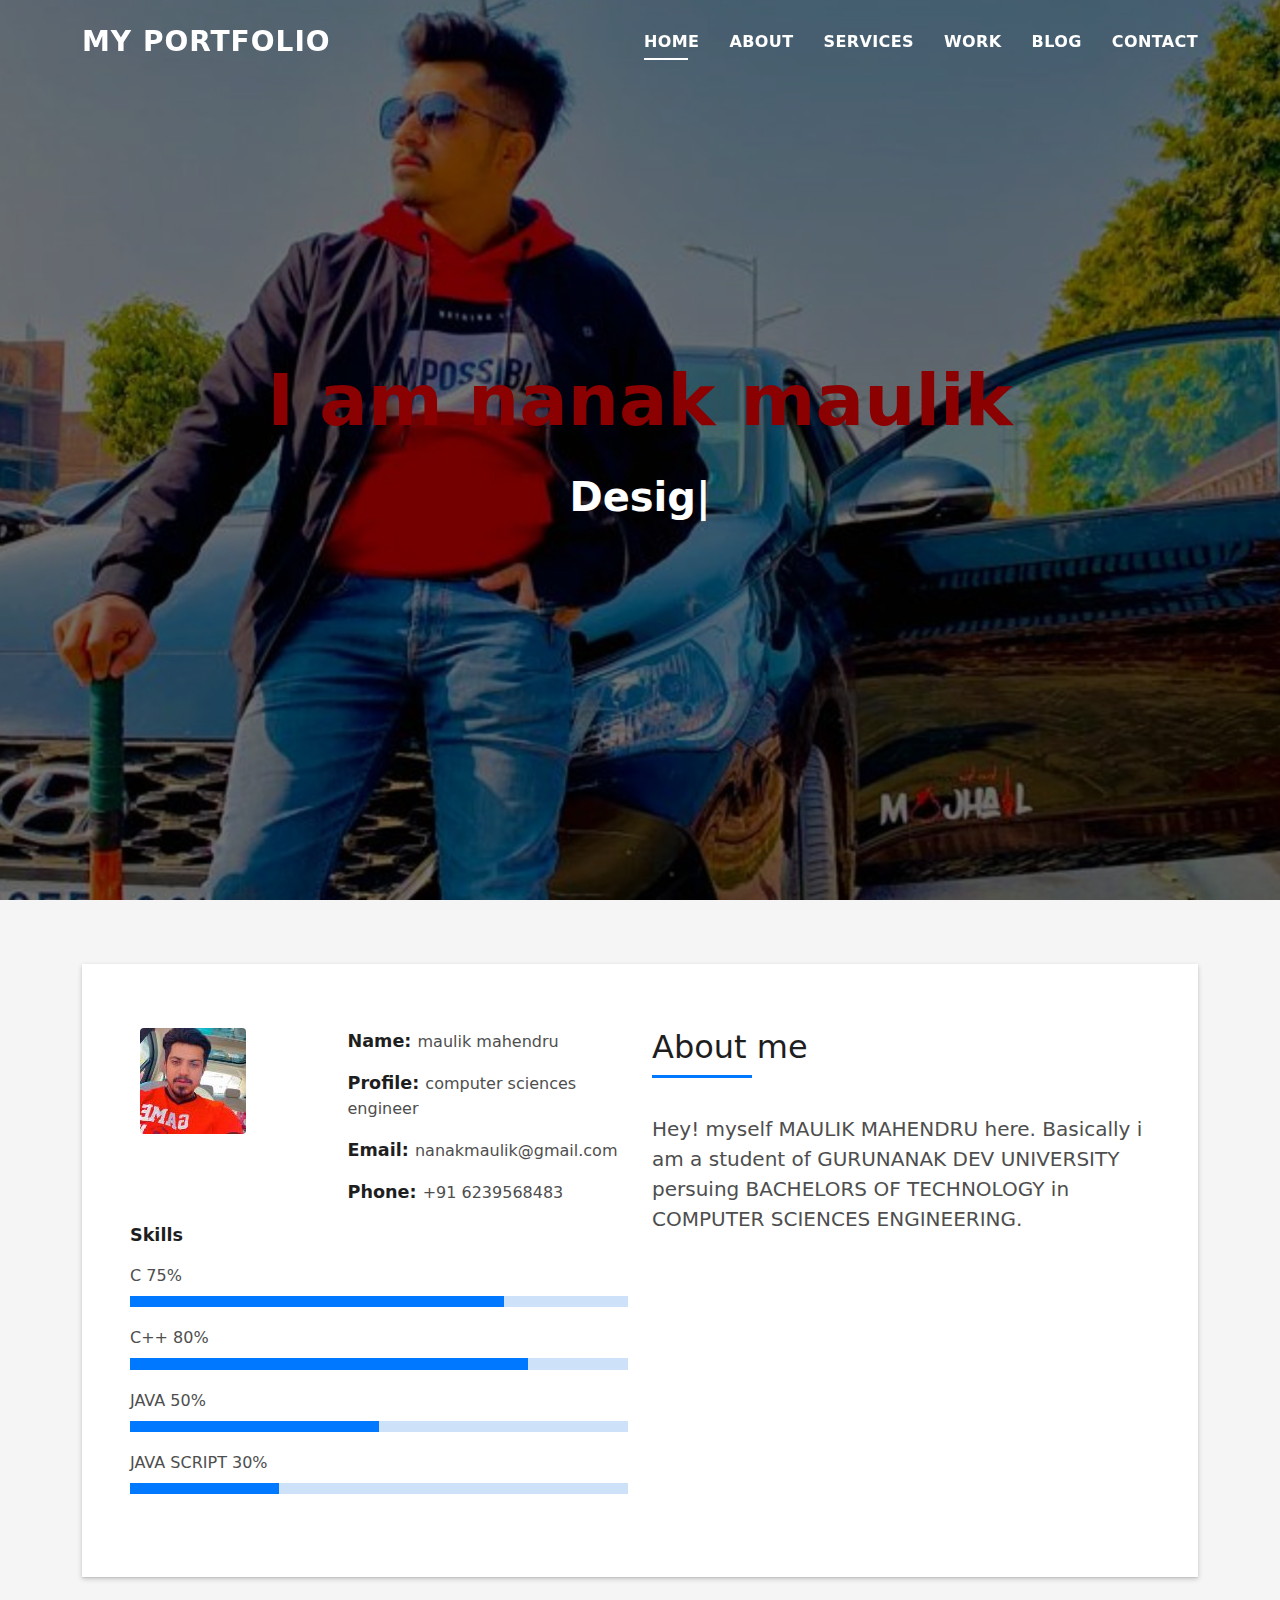
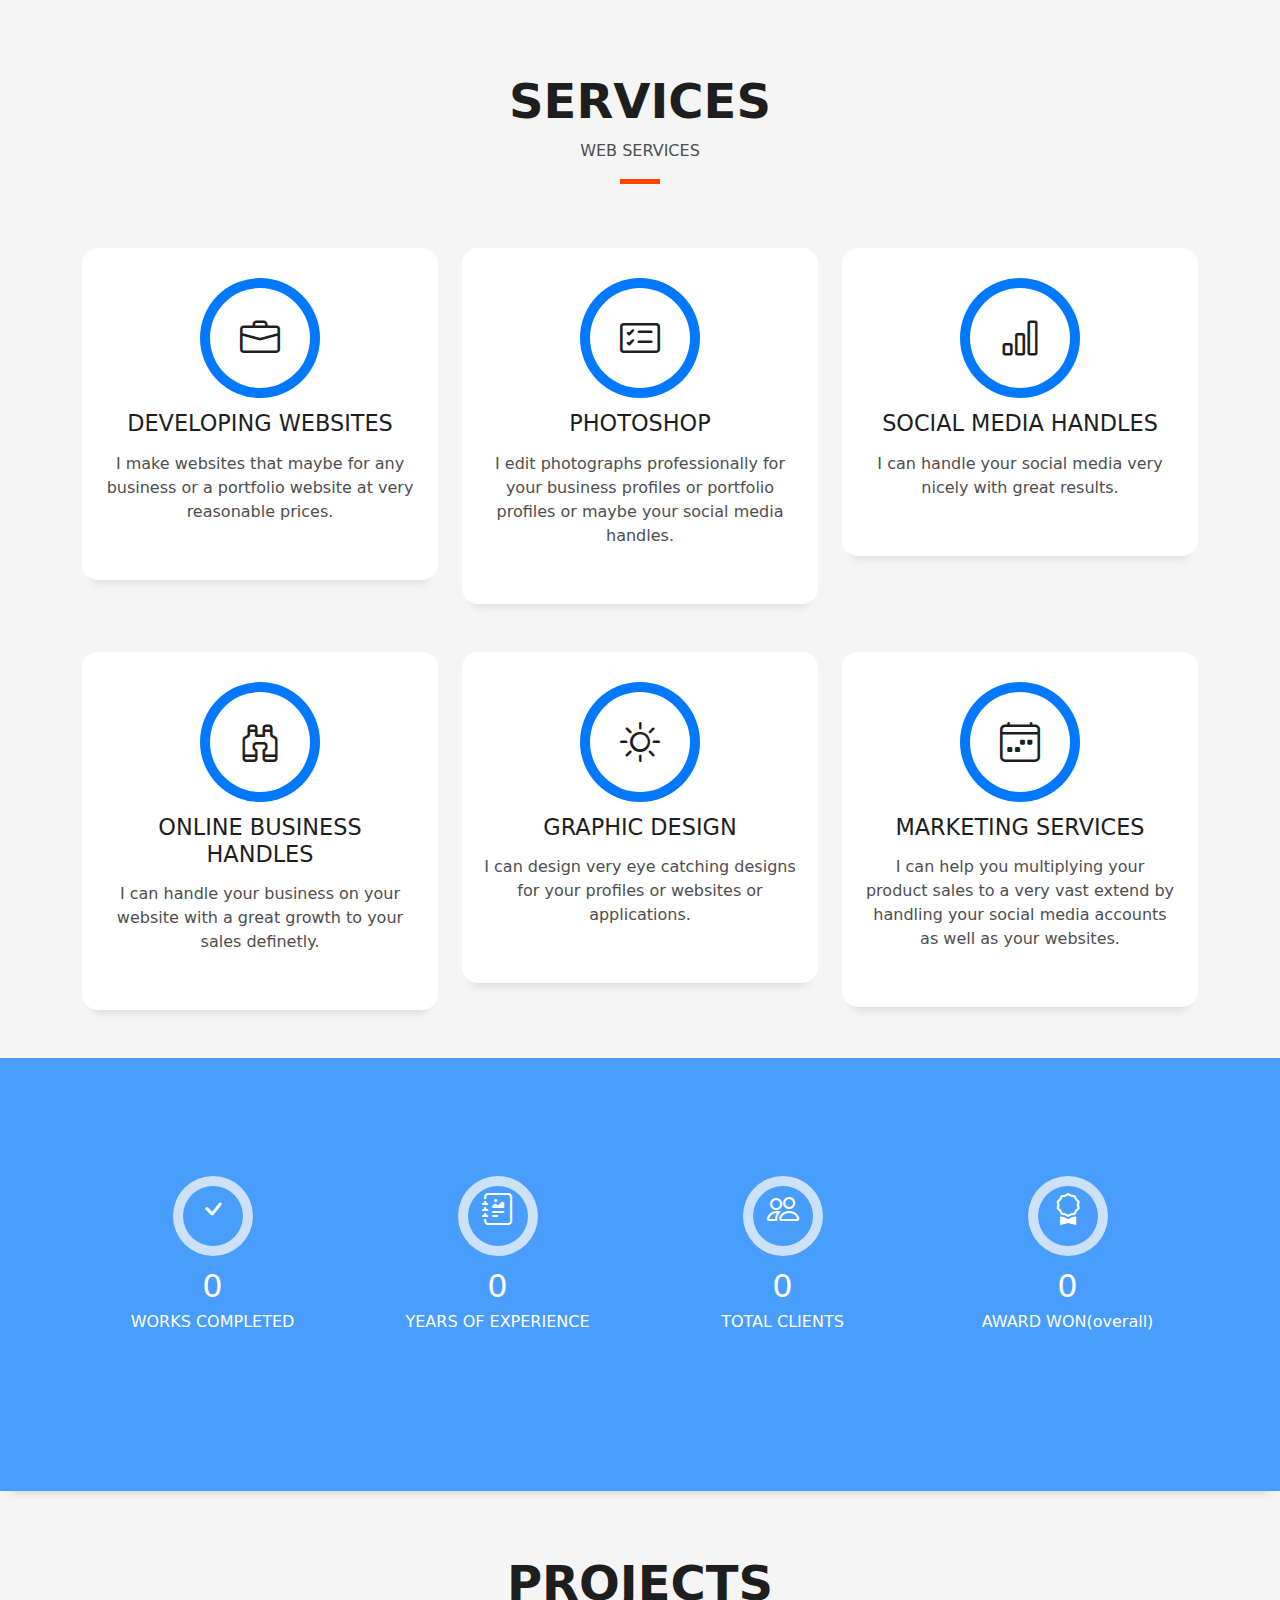
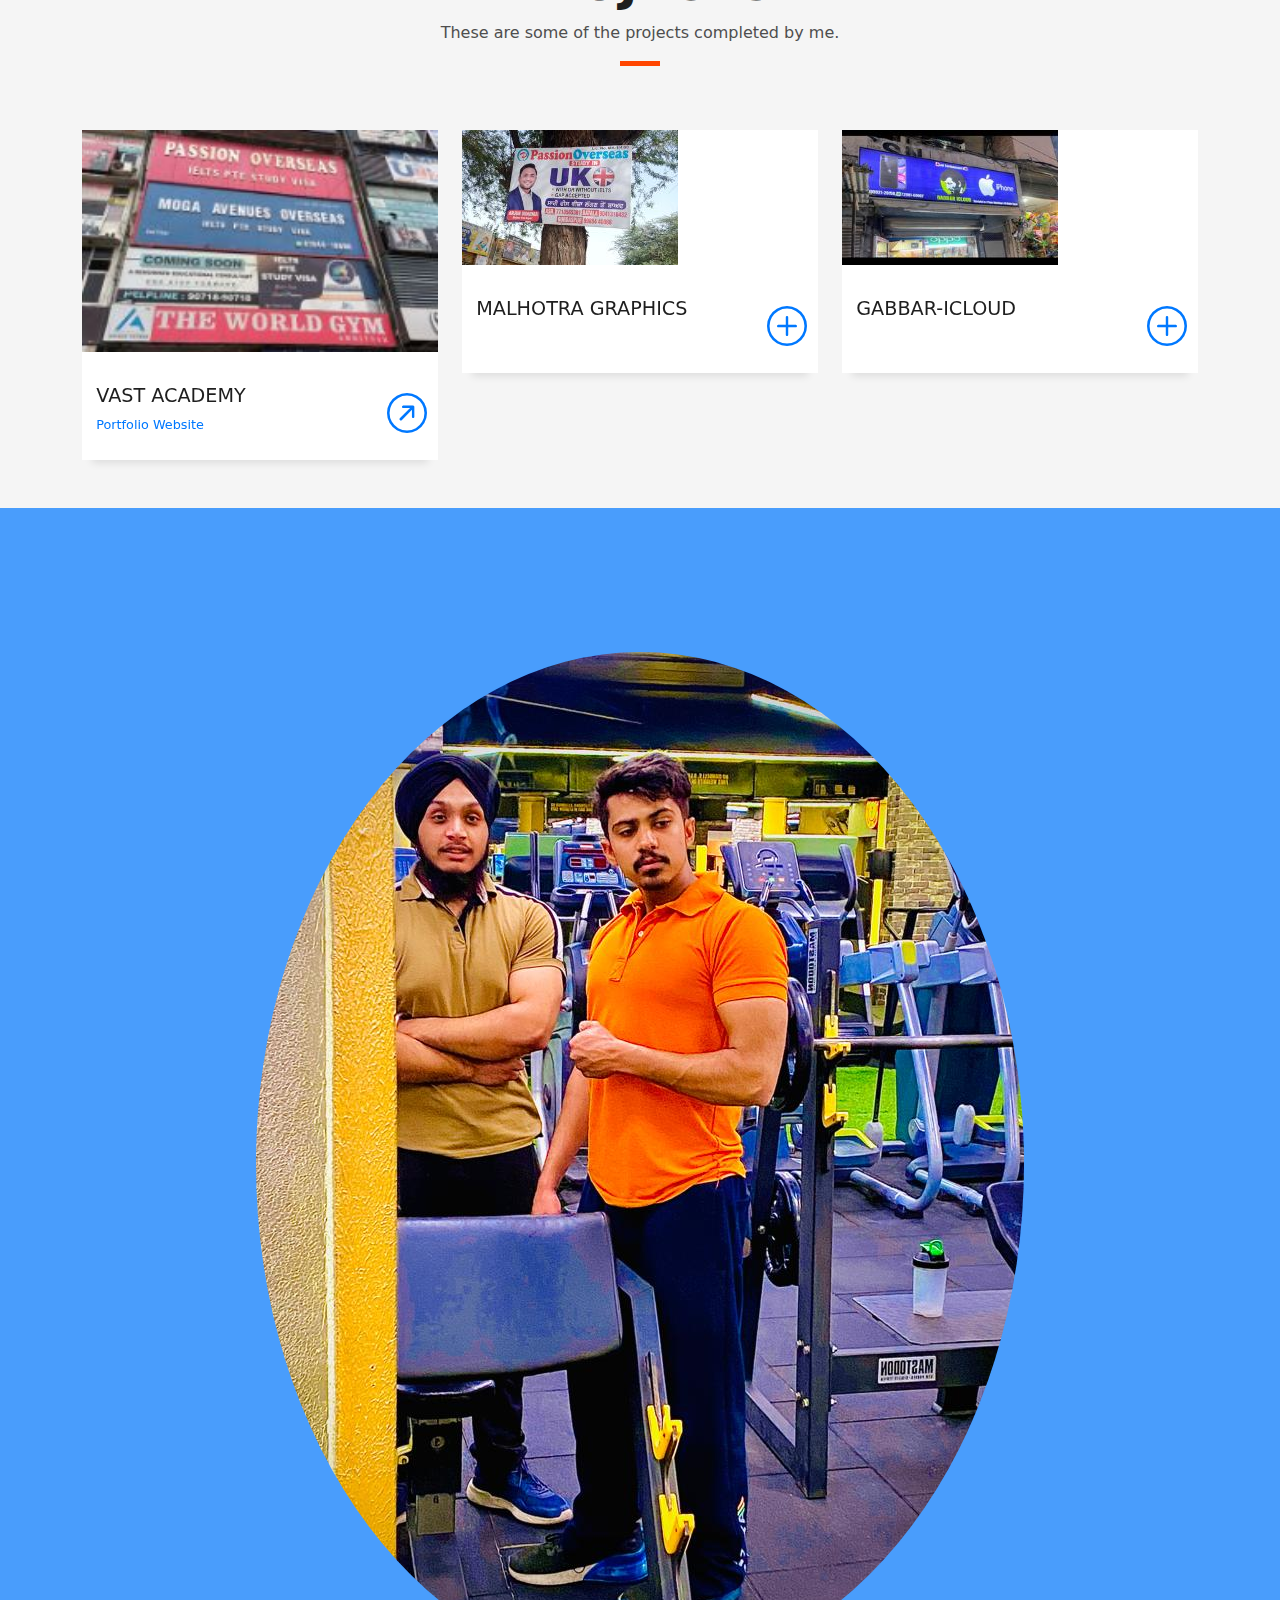
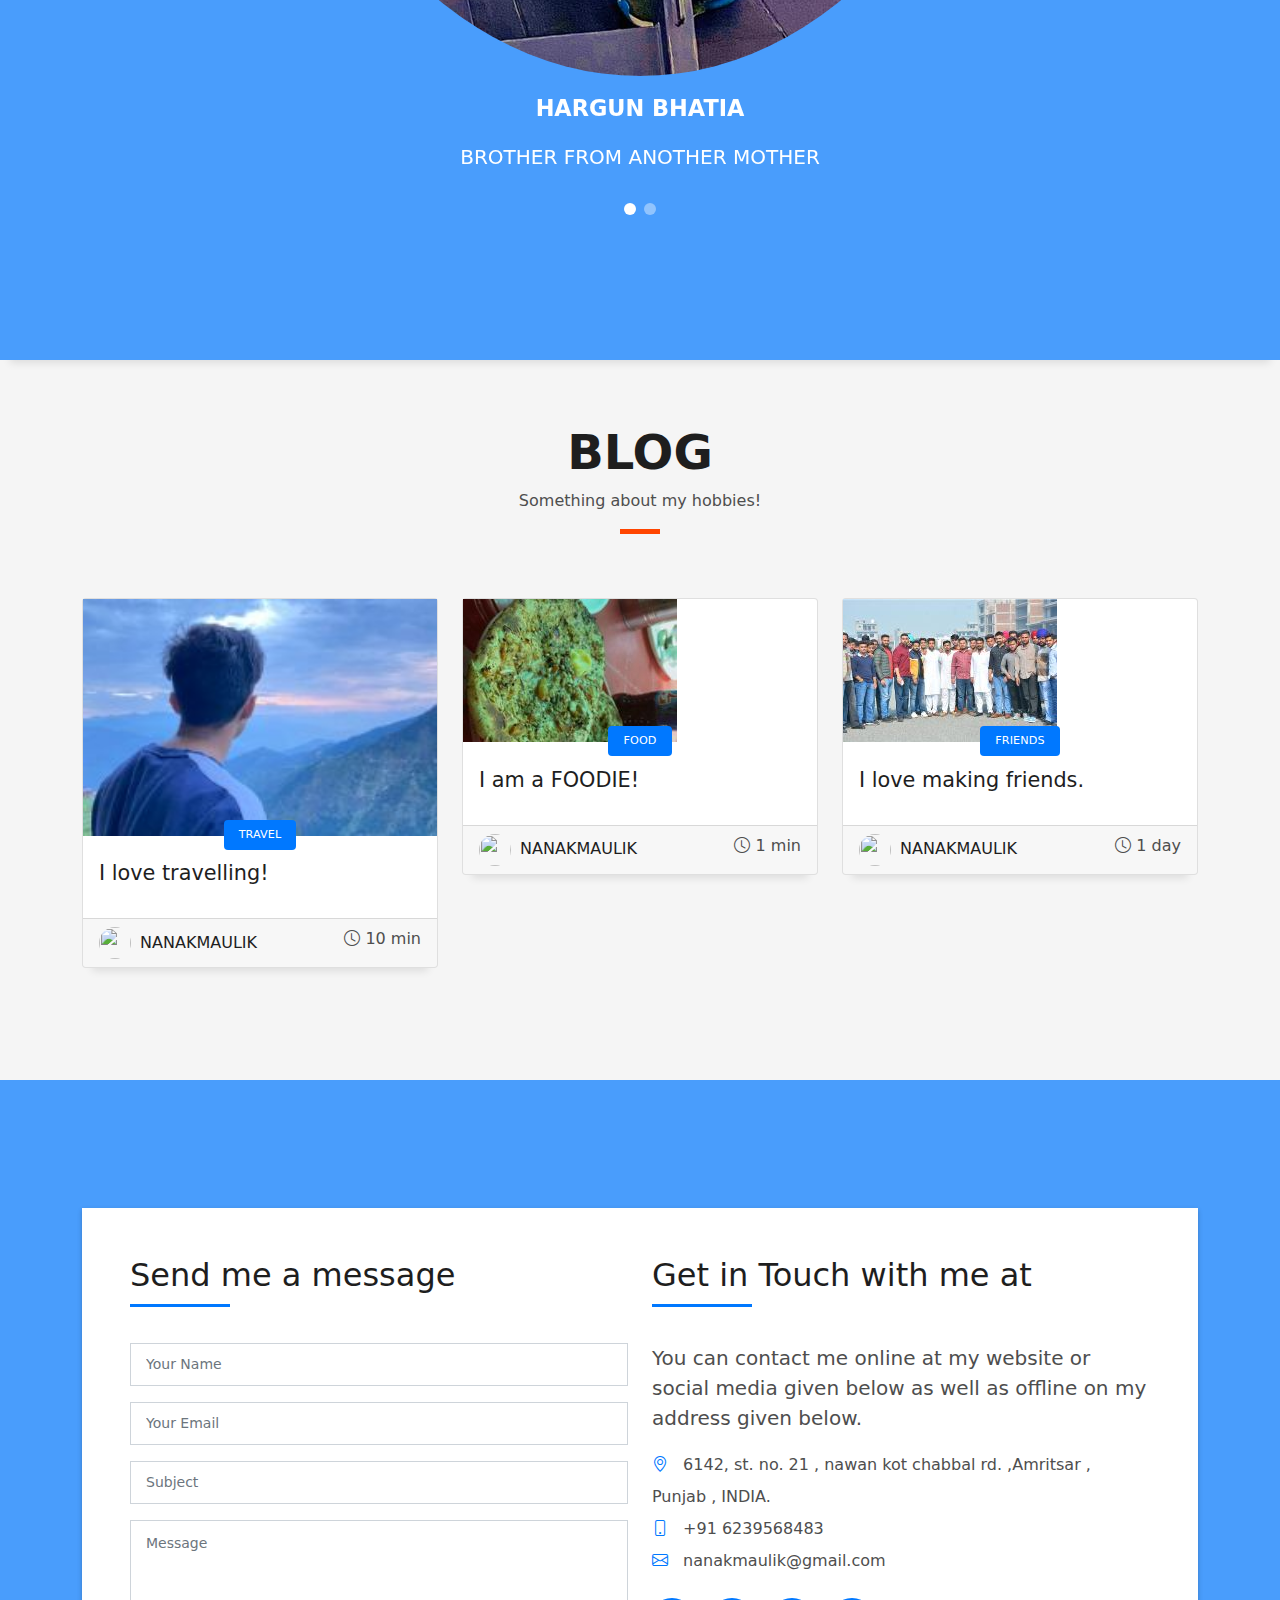
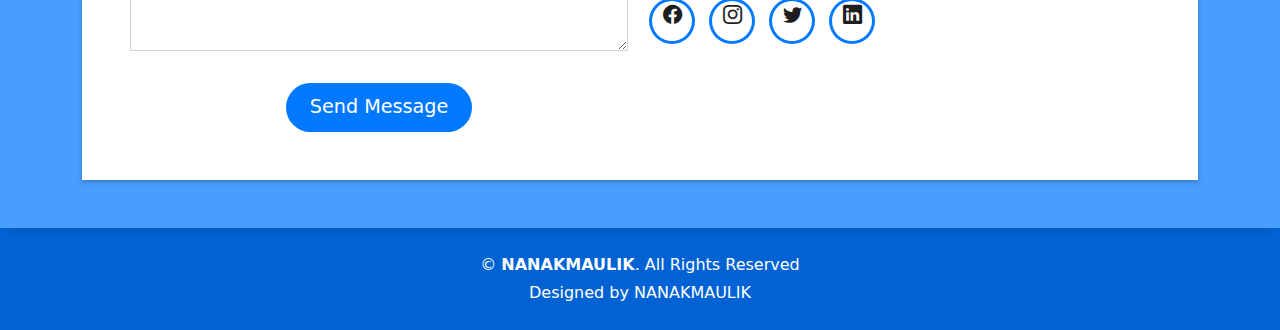
==== index.html @ db9a9579 "Add files via upload" ====
<!DOCTYPE html>
<html lang="en">

<head>
  <meta charset="utf-8">
  <meta content="width=device-width, initial-scale=1.0" name="viewport">

  <title>NANAKMAULIK - WEB DEVELOPER </title>
  <meta content="" name="description">
  <meta content="" name="keywords">

  <!-- Favicons -->
  <link rel="apple-touch-icon" sizes="180x180" href="assets/img/apple-touch-icon.png">
  <link rel="icon" type="image/png" sizes="32x32" href="assets/img/favicon-32x32.png">
  <link rel="icon" type="image/png" sizes="16x16" href="assets/img/favicon-16x16.png">
  <link rel="manifest" href="assets/img/site.webmanifest">

  <!-- Vendor CSS Files -->
  <link href="assets/vendor/bootstrap/css/bootstrap.min.css" rel="stylesheet">
  <link href="assets/vendor/bootstrap-icons/bootstrap-icons.css" rel="stylesheet">
  <link href="assets/vendor/glightbox/css/glightbox.min.css" rel="stylesheet">
  <link href="assets/vendor/swiper/swiper-bundle.min.css" rel="stylesheet">

  <!-- Template Main CSS File -->
  <link href="assets/css/style.css" rel="stylesheet">

  <!-- =======================================================
  * Template Name: DevFolio - v4.7.1
  * Template URL: https://bootstrapmade.com/devfolio-bootstrap-portfolio-html-template/
  * Author: BootstrapMade.com
  * License: https://bootstrapmade.com/license/
  ======================================================== -->
</head>

<body>

  <!-- ======= Header ======= -->
  <header id="header" class="fixed-top">
    <div class="container d-flex align-items-center justify-content-between">

      <h1 class="logo"><a href="index.html">MY PORTFOLIO</a></h1>
      <!-- Uncomment below if you prefer to use an image logo -->
      <!-- <a href="index.html" class="logo"><img src="assets/img/logo.png" alt="" class="img-fluid"></a>-->

      <nav id="navbar" class="navbar">
        <ul>
          <li><a class="nav-link scrollto active" href="#hero">Home</a></li>
          <li><a class="nav-link scrollto" href="#about">About</a></li>
          <li><a class="nav-link scrollto" href="#services">Services</a></li>
          <li><a class="nav-link scrollto " href="#work">Work</a></li>
          <li><a class="nav-link scrollto " href="#blog">Blog</a></li>
          <!-- <li class="dropdown"><a href="#"><span>Drop Down</span> <i class="bi bi-chevron-down"></i></a>
            <ul>
              <li><a href="#">Drop Down 1</a></li>
              <li class="dropdown"><a href="#"><span>Deep Drop Down</span> <i class="bi bi-chevron-right"></i></a>
                <ul>
                  <li><a href="#">Deep Drop Down 1</a></li>
                  <li><a href="#">Deep Drop Down 2</a></li>
                  <li><a href="#">Deep Drop Down 3</a></li>
                  <li><a href="#">Deep Drop Down 4</a></li>
                  <li><a href="#">Deep Drop Down 5</a></li>
                </ul>
              </li>
              <li><a href="#">Drop Down 2</a></li>
              <li><a href="#">Drop Down 3</a></li>
              <li><a href="#">Drop Down 4</a></li>
            </ul>
          </li> -->
          <li><a class="nav-link scrollto" href="#contact">Contact</a></li>
        </ul>
        <i class="bi bi-list mobile-nav-toggle"></i>
      </nav><!-- .navbar -->

    </div>
  </header><!-- End Header -->

  <!-- ======= Hero Section ======= -->
  <div id="hero" class="hero route bg-image" style="background-image: url(assets/img/hero-bg.jpg)">
    <div class="overlay-itro"></div>
    <div class="hero-content display-table">
      <div class="table-cell">
        <div class="container">
          <!--<p class="display-6 color-d">Hello, world!</p>-->
          <h1 class="hero-title mb-4">I am nanak maulik</h1>
          <p class="hero-subtitle"><span class="typed" data-typed-items="Designer, Developer, Freelancer, Photoshopper"></span></p>
          <!-- <p class="pt-3"><a class="btn btn-primary btn js-scroll px-4" href="#about" role="button">Learn More</a></p> -->
        </div>
      </div>
    </div>
  </div><!-- End Hero Section -->

  <main id="main">

    <!-- ======= About Section ======= -->
    <section id="about" class="about-mf sect-pt4 route">
      <div class="container">
        <div class="row">
          <div class="col-sm-12">
            <div class="box-shadow-full">
              <div class="row">
                <div class="col-md-6">
                  <div class="row">
                    <div class="col-sm-6 col-md-5">
                      <div class="about-img">
                        <img src="assets/img/about.jpg" class="img-fluid rounded b-shadow-a" alt="">
                      </div>
                    </div>
                    <div class="col-sm-6 col-md-7">
                      <div class="about-info">
                        <p><span class="title-s">Name: </span> <span> maulik mahendru</span></p>
                        <p><span class="title-s">Profile: </span> <span>computer sciences engineer</span></p>
                        <p><span class="title-s">Email: </span> <span>nanakmaulik@gmail.com</span></p>
                        <p><span class="title-s">Phone: </span> <span>+91 6239568483</span></p>
                      </div>
                    </div>
                  </div>
                  <div class="skill-mf">
                    <p class="title-s">Skills</p>
                    <span>C</span> <span class="pull-right">75%</span>
                    <div class="progress">
                      <div class="progress-bar" role="progressbar" style="width: 75%;" aria-valuenow="75" aria-valuemin="0" aria-valuemax="100"></div>
                    </div>
                    <span>C++</span> <span class="pull-right">80%</span>
                    <div class="progress">
                      <div class="progress-bar" role="progressbar" style="width: 80%" aria-valuenow="80" aria-valuemin="0" aria-valuemax="100"></div>
                    </div>
                    <span>JAVA</span> <span class="pull-right">50%</span>
                    <div class="progress">
                      <div class="progress-bar" role="progressbar" style="width: 50%" aria-valuenow="50" aria-valuemin="0" aria-valuemax="100"></div>
                    </div>
                    <span>JAVA SCRIPT</span> <span class="pull-right">30%</span>
                    <div class="progress">
                      <div class="progress-bar" role="progressbar" style="width: 30%" aria-valuenow="30" aria-valuemin="0" aria-valuemax="100"></div>
                    </div>
                  </div>
                </div>
                <div class="col-md-6">
                  <div class="about-me pt-4 pt-md-0">
                    <div class="title-box-2">
                      <h5 class="title-left">
                        About me
                      </h5>
                    </div>
                    <p class="lead">
                      Hey! myself MAULIK MAHENDRU here. Basically i am a student of GURUNANAK DEV UNIVERSITY persuing BACHELORS OF TECHNOLOGY in COMPUTER SCIENCES ENGINEERING.

                    </p>
                  
                    </p>
                  </div>
                </div>
              </div>
            </div>
          </div>
        </div>
      </div>
    </section><!-- End About Section -->

    <!-- ======= Services Section ======= -->
    <section id="services" class="services-mf pt-5 route">
      <div class="container">
        <div class="row">
          <div class="col-sm-12">
            <div class="title-box text-center">
              <h3 class="title-a">
                Services
              </h3>
              <p class="subtitle-a">
                WEB SERVICES
              </p>
              <div class="line-mf"></div>
            </div>
          </div>
        </div>
        <div class="row">
          <div class="col-md-4">
            <div class="service-box">
              <div class="service-ico">
                <span class="ico-circle"><i class="bi bi-briefcase"></i></span>
              </div>
              <div class="service-content">
                <h2 class="s-title">Developing Websites</h2>
                <p class="s-description text-center">
                  I make websites that maybe for any business or a portfolio website at very reasonable prices.
                </p>
              </div>
            </div>
          </div>
          <div class="col-md-4">
            <div class="service-box">
              <div class="service-ico">
                <span class="ico-circle"><i class="bi bi-card-checklist"></i></span>
              </div>
              <div class="service-content">
                <h2 class="s-title">Photoshop</h2>
                <p class="s-description text-center">
                  I edit photographs professionally for your business profiles or portfolio profiles or maybe your social media handles.
                </p>
              </div>
            </div>
          </div>
          <div class="col-md-4">
            <div class="service-box">
              <div class="service-ico">
                <span class="ico-circle"><i class="bi bi-bar-chart"></i></span>
              </div>
              <div class="service-content">
                <h2 class="s-title">Social Media Handles</h2>
                <p class="s-description text-center">
                  I can handle your social media very nicely with great results.
                </p>
              </div>
            </div>
          </div>
          <div class="col-md-4">
            <div class="service-box">
              <div class="service-ico">
                <span class="ico-circle"><i class="bi bi-binoculars"></i></span>
              </div>
              <div class="service-content">
                <h2 class="s-title">Online Business Handles</h2>
                <p class="s-description text-center">
                  I can handle your business on your website with a great growth to your sales definetly.
                </p>
              </div>
            </div>
          </div>
          <div class="col-md-4">
            <div class="service-box">
              <div class="service-ico">
                <span class="ico-circle"><i class="bi bi-brightness-high"></i></span>
              </div>
              <div class="service-content">
                <h2 class="s-title">Graphic Design</h2>
                <p class="s-description text-center">
                  I can design very eye catching designs for your profiles or websites or applications.
                </p>
              </div>
            </div>
          </div>
          <div class="col-md-4">
            <div class="service-box">
              <div class="service-ico">
                <span class="ico-circle"><i class="bi bi-calendar4-week"></i></span>
              </div>
              <div class="service-content">
                <h2 class="s-title">Marketing Services</h2>
                <p class="s-description text-center">
                  I can help you multiplying your product sales to a very vast extend by handling your social media accounts as well as your websites.
                </p>
              </div>
            </div>
          </div>
        </div>
      </div>
    </section><!-- End Services Section -->

    <!-- ======= Counter Section ======= -->
    <div class="section-counter paralax-mf bg-image" style="background-image: url(assets/img/counters-bg.jpg)">
      <div class="overlay-mf"></div>
      <div class="container position-relative">
        <div class="row">
          <div class="col-sm-3 col-lg-3">
            <div class="counter-box counter-box pt-4 pt-md-0">
              <div class="counter-ico">
                <span class="ico-circle"><i class="bi bi-check"></i></span>
              </div>
              <div class="counter-num">
                <p data-purecounter-start="0" data-purecounter-end="15" data-purecounter-duration="1" class="counter purecounter"></p>
                <span class="counter-text">WORKS COMPLETED</span>
              </div>
            </div>
          </div>
          <div class="col-sm-3 col-lg-3">
            <div class="counter-box pt-4 pt-md-0">
              <div class="counter-ico">
                <span class="ico-circle"><i class="bi bi-journal-richtext"></i></span>
              </div>
              <div class="counter-num">
                <p data-purecounter-start="0" data-purecounter-end="2" data-purecounter-duration="1" class="counter purecounter"></p>
                <span class="counter-text">YEARS OF EXPERIENCE</span>
              </div>
            </div>
          </div>
          <div class="col-sm-3 col-lg-3">
            <div class="counter-box pt-4 pt-md-0">
              <div class="counter-ico">
                <span class="ico-circle"><i class="bi bi-people"></i></span>
              </div>
              <div class="counter-num">
                <p data-purecounter-start="0" data-purecounter-end="18" data-purecounter-duration="1" class="counter purecounter"></p>
                <span class="counter-text">TOTAL CLIENTS</span>
              </div>
            </div>
          </div>
          <div class="col-sm-3 col-lg-3">
            <div class="counter-box pt-4 pt-md-0">
              <div class="counter-ico">
                <span class="ico-circle"><i class="bi bi-award"></i></span>
              </div>
              <div class="counter-num">
                <p data-purecounter-start="0" data-purecounter-end="29" data-purecounter-duration="1" class="counter purecounter"></p>
                <span class="counter-text">AWARD WON(overall)</span>
              </div>
            </div>
          </div>
        </div>
      </div>
    </div><!-- End Counter Section -->

    <!-- ======= Portfolio Section ======= -->
    <section id="work" class="portfolio-mf sect-pt4 route">
      <div class="container">
        <div class="row">
          <div class="col-sm-12">
            <div class="title-box text-center">
              <h3 class="title-a">
                PROJECTS
              </h3>
              <p class="subtitle-a">
                These are some of the projects completed by me.
              </p>
              <div class="line-mf"></div>
            </div>
          </div>
        </div>
        <div class="row">
          <div class="col-md-4">
            <div class="work-box">
              <a href="assets/img/work-1.jpg" data-gallery="portfolioGallery" class="portfolio-lightbox">
                <div class="work-img">
                  <img src="assets/img/work-1.jpg" style="width:100%" alt="" class="img-fluid">
                </div>
              </a>
              <div class="work-content">
                <div class="row">
                  <div class="col-sm-8">
                    <h2 class="w-title">
                      VAST ACADEMY
                    </h2>
                    <div class="w-more">
                      <span class="w-ctegory">Portfolio Website</span> 
                    </div>
                  </div>
                  <div class="col-sm-4">
                    <div class="w-like">
                      <a href="portfolio-details.html"> <span class="bi bi-arrow-up-right-circle"></span></a>
                    </div>
                  </div>
                </div>
              </div>
            </div>
          </div>
          <div class="col-md-4">
            <div class="work-box">
              <a href="assets/img/work-2.jpg" data-gallery="portfolioGallery" class="portfolio-lightbox">
                <div class="work-img">
                  <img src="assets/img/work-2.jpg" alt="" class="img-fluid">
                </div>
              </a>
              <div class="work-content">
                <div class="row">
                  <div class="col-sm-8">
                    <h2 class="w-title">MALHOTRA GRAPHICS</h2>
                    <div class="w-more">
                      <span class="w-ctegory"></span> 
                    </div>
                  </div>
                  <div class="col-sm-4">
                    <div class="w-like">
                      <a href="portfolio-details.html"> <span class="bi bi-plus-circle"></span></a>
                    </div>
                  </div>
                </div>
              </div>
            </div>
          </div>
          <div class="col-md-4">
            <div class="work-box">
              <a href="assets/img/work-3.jpg" data-gallery="portfolioGallery" class="portfolio-lightbox">
                <div class="work-img">
                  <img src="assets/img/work-3.jpg" alt="" class="img-fluid">
                </div>
              </a>
              <div class="work-content">
                <div class="row">
                  <div class="col-sm-8">
                    <h2 class="w-title">GABBAR-ICLOUD</h2>
                    <div class="w-more">
                      <span class="w-ctegory"></span> 
                    </div>
                  </div>
                  <div class="col-sm-4">
                    <div class="w-like">
                      <a href="portfolio-details.html"> <span class="bi bi-plus-circle"></span></a>
                    </div>
                  </div>
                </div>
              </div>
            </div>
          </div>
         
         

        </div>
      </div>
    </section><!-- End Portfolio Section -->

    <!-- ======= Testimonials Section ======= -->
    <div class="testimonials paralax-mf bg-image" style="background-image: url(assets/img/overlay-bg.jpg)">
      <div class="overlay-mf"></div>
      <div class="container">
        <div class="row">
          <div class="col-md-12">

            <div class="testimonials-slider swiper" data-aos="fade-up" data-aos-delay="100">
              <div class="swiper-wrapper">

                <div class="swiper-slide">
                  <div class="testimonial-box">
                    <div class="author-test">
                      <img src="assets/img/testimonial-3.jpg" alt="" class="rounded-circle b-shadow-a">
                      <span class="author">HARGUN BHATIA</span>
                    </div>
                    <div class="content-test">
                      <p class="description lead">
                        BROTHER FROM ANOTHER MOTHER
                      </p>
                    </div>
                  </div>
                </div><!-- End testimonial item -->

                <div class="swiper-slide">
                  <div class="testimonial-box">
                    <div class="author-test">
                      <img src="assets/img/testimonial-4.jpg" alt="" class="rounded-circle b-shadow-a">
                      <span class="author">DHARAMBIR SINGH (DB SINGH)</span>
                    </div>
                    <div class="content-test">
                      <p class="description lead">
                        BROTHER FROM ANOTHER MOTHER
                      </p>
                    </div>
                  </div>
                </div><!-- End testimonial item -->
              </div>
              <div class="swiper-pagination"></div>
            </div>

            <!-- <div id="testimonial-mf" class="owl-carousel owl-theme">
          
        </div> -->
          </div>
        </div>
      </div>
    </div><!-- End Testimonials Section -->

    <!-- ======= Blog Section ======= -->
    <section id="blog" class="blog-mf sect-pt4 route">
      <div class="container">
        <div class="row">
          <div class="col-sm-12">
            <div class="title-box text-center">
              <h3 class="title-a">
                Blog
              </h3>
              <p class="subtitle-a">
                Something about my hobbies!
              </p>
              <div class="line-mf"></div>
            </div>
          </div>
        </div>
        <div class="row">
          <div class="col-md-4">
            <div class="card card-blog">
              <div class="card-img">
                <a href="travel.html"><img src="assets/img/post-1.jpg" style="width: 100%;" alt="" class="img-fluid"></a>
              </div>
              <div class="card-body">
                <div class="card-category-box">
                  <div class="card-category">
                    <h6 class="category">Travel</h6>
                  </div>
                </div>
                <h3 class="card-title"><a href="blog-single.html">I love travelling!</a></h3>
                <p class="card-description">
                  
                </p>
              </div>
              <div class="card-footer">
                <div class="post-author">
                  <a href="#">
                    <img src="assets/img/testimonial-2.jpg" alt="" class="avatar rounded-circle">
                    <span class="author">NANAKMAULIK</span>
                  </a>
                </div>
                <div class="post-date">
                  <span class="bi bi-clock"></span> 10 min
                </div>
              </div>
            </div>
          </div>
          <div class="col-md-4">
            <div class="card card-blog">
              <div class="card-img">
                <a href="food.html"><img src="assets/img/post-2.jpg" alt="" class="img-fluid"></a>
              </div>
              <div class="card-body">
                <div class="card-category-box">
                  <div class="card-category">
                    <h6 class="category">Food</h6>
                  </div>
                </div>
                <h3 class="card-title"><a href="blog-single.html">I am a FOODIE!</a></h3>
                <p class="card-description">
                
                </p>
              </div>
              <div class="card-footer">
                <div class="post-author">
                  <a href="#">
                    <img src="assets/img/testimonial-2.jpg" alt="" class="avatar rounded-circle">
                    <span class="author">NANAKMAULIK</span>
                  </a>
                </div>
                <div class="post-date">
                  <span class="bi bi-clock"></span> 1 min
                </div>
              </div>
            </div>
          </div>
          <div class="col-md-4">
            <div class="card card-blog">
              <div class="card-img">
                <a href="blog-single.html"><img src="assets/img/post-3.jpg" alt="" class="img-fluid"></a>
              </div>
              <div class="card-body">
                <div class="card-category-box">
                  <div class="card-category">
                    <h6 class="category">Friends</h6>
                  </div>
                </div>
                <h3 class="card-title"><a href="blog-single.html">I love making friends.</a></h3>
                <p class="card-description">
                  
                </p>
              </div>
              <div class="card-footer">
                <div class="post-author">
                  <a href="#">
                    <img src="assets/img/testimonial-2.jpg" alt="" class="avatar rounded-circle">
                    <span class="author">NANAKMAULIK</span>
                  </a>
                </div>
                <div class="post-date">
                  <span class="bi bi-clock"></span> 1 day
                </div>
              </div>
            </div>
          </div>
        </div>
      </div>
    </section><!-- End Blog Section -->

    <!-- ======= Contact Section ======= -->
    <section id="contact" class="paralax-mf footer-paralax bg-image sect-mt4 route" style="background-image: url(assets/img/overlay-bg.jpg)">
      <div class="overlay-mf"></div>
      <div class="container">
        <div class="row">
          <div class="col-sm-12">
            <div class="contact-mf">
              <div id="contact" class="box-shadow-full">
                <div class="row">
                  <div class="col-md-6">
                    <div class="title-box-2">
                      <h5 class="title-left">
                        Send me a message
                      </h5>
                    </div>
                    <div>
                      <form action="forms/contact.php" method="post" role="form" class="php-email-form">
                        <div class="row">
                          <div class="col-md-12 mb-3">
                            <div class="form-group">
                              <input type="text" name="name" class="form-control" id="name" placeholder="Your Name" required>
                            </div>
                          </div>
                          <div class="col-md-12 mb-3">
                            <div class="form-group">
                              <input type="email" class="form-control" name="email" id="email" placeholder="Your Email" required>
                            </div>
                          </div>
                          <div class="col-md-12 mb-3">
                            <div class="form-group">
                              <input type="text" class="form-control" name="subject" id="subject" placeholder="Subject" required>
                            </div>
                          </div>
                          <div class="col-md-12">
                            <div class="form-group">
                              <textarea class="form-control" name="message" rows="5" placeholder="Message" required></textarea>
                            </div>
                          </div>
                          <div class="col-md-12 text-center my-3">
                            <div class="loading">Loading</div>
                            <div class="error-message"></div>
                            <div class="sent-message">Your message has been sent. Thank you!</div>
                          </div>
                          <div class="col-md-12 text-center">
                            <button type="submit" class="button button-a button-big button-rouded">Send Message</button>
                          </div>
                        </div>
                      </form>
                    </div>
                  </div>
                  <div class="col-md-6">
                    <div class="title-box-2 pt-4 pt-md-0">
                      <h5 class="title-left">
                        Get in Touch with me at
                      </h5>
                    </div>
                    <div class="more-info">
                      <p class="lead">
                        You can contact me online at my website or social media given below as well as offline on my address given below.
                      </p>
                      <ul class="list-ico">
                        <li><span class="bi bi-geo-alt"></span> 6142, st. no. 21 , nawan kot chabbal rd. ,Amritsar , Punjab , INDIA.</li>
                        <li><span class="bi bi-phone"></span> +91 6239568483</li>
                        <li><span class="bi bi-envelope"></span> nanakmaulik@gmail.com</li>
                      </ul>
                    </div>
                    <div class="socials">
                      <ul>
                        <li><a href=""><span class="ico-circle"><i class="bi bi-facebook"></i></span></a></li>
                        <li><a href="https://instagram.com/nanakmaulik" target="_blank"><span class="ico-circle"><i class="bi bi-instagram"></i></span></a></li>
                        <li><a href=""><span class="ico-circle"><i class="bi bi-twitter"></i></span></a></li>
                        <li><a href=""><span class="ico-circle"><i class="bi bi-linkedin"></i></span></a></li>
                      </ul>
                    </div>
                  </div>
                </div>
              </div>
            </div>
          </div>
        </div>
      </div>
    </section><!-- End Contact Section -->

  </main><!-- End #main -->

  <!-- ======= Footer ======= -->
  <footer>
    <div class="container">
      <div class="row">
        <div class="col-sm-12">
          <div class="copyright-box">
            <p class="copyright">&copy; <strong>NANAKMAULIK</strong>. All Rights Reserved</p>
            <div class="credits">
              <!--
              All the links in the footer should remain intact.
              You can delete the links only if you purchased the pro version.
              Licensing information: https://bootstrapmade.com/license/
              Purchase the pro version with working PHP/AJAX contact form: https://bootstrapmade.com/buy/?theme=DevFolio
            -->
              Designed by <a href="https://bootstrapmade.com/">NANAKMAULIK</a>
            </div>
          </div>
        </div>
      </div>
    </div>
  </footer><!-- End  Footer -->

  <div id="preloader"></div>
  <a href="#" class="back-to-top d-flex align-items-center justify-content-center"><i class="bi bi-arrow-up-short"></i></a>

  <!-- Vendor JS Files -->
  <script src="assets/vendor/purecounter/purecounter.js"></script>
  <script src="assets/vendor/bootstrap/js/bootstrap.bundle.min.js"></script>
  <script src="assets/vendor/glightbox/js/glightbox.min.js"></script>
  <script src="assets/vendor/swiper/swiper-bundle.min.js"></script>
  <script src="assets/vendor/typed.js/typed.min.js"></script>
  <script src="assets/vendor/php-email-form/validate.js"></script>

  <!-- Template Main JS File -->
  <script src="assets/js/main.js"></script>

</body>

</html>
---- assets/css/style.css ----
/**
* Template Name: DevFolio - v4.7.1
* Template URL: https://bootstrapmade.com/devfolio-bootstrap-portfolio-html-template/
* Author: BootstrapMade.com
* License: https://bootstrapmade.com/license/
*/

/*--------------------------------------------------------------
# General
--------------------------------------------------------------*/
body {
  background-color: #f5f5f5;
  color: #4e4e4e;
}

h1,
h2,
h3,
h4,
h5,
h6 {
  color: #1e1e1e;
}

a {
  color: #1e1e1e;
  text-decoration: none;
  transition: all 0.5s ease-in-out;
}
a:hover {
  color: #0078ff;
  text-decoration: none;
  transition: all 0.5s ease-in-out;
}

.p-r {
  position: relative;
}

.color-a {
  text-decoration: none;
  color: #0078ff;
}

.color-d {
  color: #f5f5f5;
}

.color-text-a {
  text-decoration: none;
  color: #4e4e4e;
}

.box-shadow, .card-blog, .work-box, .service-box, .paralax-mf {
  box-shadow: 0 13px 8px -10px rgba(0, 0, 0, 0.1);
}

.box-shadow-a, .button:hover {
  text-decoration: none;
  box-shadow: 0 0 0 4px #cde1f8;
}

.display-5 {
  font-size: 2.5rem;
  font-weight: 300;
  line-height: 1.1;
}

.display-6 {
  font-size: 2rem;
  font-weight: 300;
  line-height: 1.1;
}

.avatar {
  width: 32px;
  height: 32px;
  margin-right: 4px;
  overflow: hidden;
}

.bg-image {
  background-repeat: no-repeat;
  background-attachment: fixed;
  background-size: cover;
  background-position: center center;
}
@media (max-width: 1024px) {
  .bg-image {
    background-attachment: scroll;
  }
}

.overlay-mf {
  background-color: #0078ff;
}

.overlay-mf {
  position: absolute;
  top: 0;
  left: 0px;
  padding: 0;
  height: 100%;
  width: 100%;
  opacity: 0.7;
}

.paralax-mf {
  position: relative;
  padding: 8rem 0;
}

.display-table {
  width: 100%;
  height: 100%;
  display: table;
}

.table-cell {
  display: table-cell;
  vertical-align: middle;
}

/*--/ Sections /--*/
.sect-4 {
  padding: 4rem 0;
}

.sect-pt4 {
  padding-top: 4rem;
}

.sect-mt4 {
  margin-top: 4rem;
}

/*--/ Title s /--*/
.title-s {
  font-weight: 600;
  color: #1e1e1e;
  font-size: 1.1rem;
}

/*--/ Title A /--*/
.title-box {
  margin-bottom: 4rem;
}

.title-a {
  text-decoration: none;
  font-size: 3rem;
  font-weight: bold;
  text-transform: uppercase;
}

.subtitle-a {
  text-decoration: none;
  color: #4e4e4e;
}

.line-mf {
  width: 40px;
  height: 5px;
  background-color: orangered;
  margin: 0 auto;
}

/*--/ Title Left /--*/
.title-box-2 {
  margin-bottom: 3rem;
}

.title-left {
  font-size: 2rem;
  position: relative;
}
.title-left:before {
  content: "";
  position: absolute;
  height: 3px;
  background-color: #0078ff;
  width: 100px;
  bottom: -12px;
}

/*------/ Box /------*/
.box-pl2 {
  padding-left: 2rem;
}

.box-shadow-full {
  padding: 3rem 1.25rem;
  position: relative;
  background-color: #fff;
  margin-bottom: 3rem;
  z-index: 2;
  box-shadow: 0 1px 1px 0 rgba(0, 0, 0, 0.06), 0 2px 5px 0 rgba(0, 0, 0, 0.2);
}
@media (min-width: 768px) {
  .box-shadow-full {
    padding: 3rem;
  }
}

/*------/ Socials /------*/
.socials {
  padding: 1.5rem 0;
}
.socials ul li {
  display: inline-block;
}
.socials .ico-circle {
  height: 40px;
  width: 40px;
  font-size: 1.2rem;
  border-radius: 50%;
  line-height: 1.6;
  margin: 0 15px 0 0;
  box-shadow: 0 0 0 3px #0078ff;
  transition: all 500ms ease;
}
.socials .ico-circle:hover {
  background-color: #0078ff;
  color: #fff;
  box-shadow: 0 0 0 3px #cde1f8;
  transition: all 500ms ease;
}

/*------/ Ul resect /------*/
.ul-resect, .widget-tags ul, .widget-sidebar .list-sidebar, .box-comments .list-comments, .blog-wrapper .post-meta ul, .list-ico, .socials ul {
  list-style: none;
  padding-left: 0;
  margin-bottom: 0;
}

.list-ico {
  line-height: 2;
}
.list-ico span {
  color: #0078ff;
  margin-right: 10px;
}

/*------/ Ico Circle /------*/
.ico-circle {
  height: 100px;
  width: 100px;
  font-size: 2rem;
  border-radius: 50%;
  line-height: 1.55;
  margin: 0 auto;
  text-align: center;
  box-shadow: 0 0 0 10px #0078ff;
  display: block;
}

/*------/ Owl Carousel /------*/
.owl-theme .owl-dots {
  text-align: center;
  margin-top: 18px;
}
.owl-theme .owl-dots .owl-dot {
  display: inline-block;
}
.owl-theme .owl-dots .owl-dot span {
  width: 18px;
  height: 7px;
  margin: 5px 5px;
  background: #cde1f8;
  border: 0px solid #cde1f8;
  display: block;
  transition: all 0.6s ease-in-out;
  cursor: pointer;
}
.owl-theme .owl-dots .owl-dot:hover span {
  background-color: #cde1f8;
}
.owl-theme .owl-dots .owl-dot.active span {
  background-color: #1B1B1B;
  width: 25px;
}

/*--/ Scrolltop s /--*/
.scrolltop-mf {
  position: relative;
  display: none;
}
.scrolltop-mf span {
  z-index: 999;
  position: fixed;
  width: 42px;
  height: 42px;
  background-color: #0078ff;
  opacity: 0.7;
  font-size: 1.6rem;
  line-height: 1.5;
  text-align: center;
  color: #fff;
  top: auto;
  left: auto;
  right: 30px;
  bottom: 50px;
  cursor: pointer;
  border-radius: 50%;
}

/*--------------------------------------------------------------
# Back to top button
--------------------------------------------------------------*/
.back-to-top {
  position: fixed;
  visibility: hidden;
  opacity: 0;
  right: 15px;
  bottom: 15px;
  z-index: 996;
  background: #0078ff;
  width: 40px;
  height: 40px;
  border-radius: 50px;
  transition: all 0.4s;
}
.back-to-top i {
  font-size: 28px;
  color: #fff;
  line-height: 0;
}
.back-to-top:hover {
  background: #298eff;
  color: #fff;
}
.back-to-top.active {
  visibility: visible;
  opacity: 1;
}

/*------/ Prelaoder /------*/
#preloader {
  position: fixed;
  top: 0;
  left: 0;
  right: 0;
  bottom: 0;
  z-index: 9999;
  overflow: hidden;
  background: #fff;
}

#preloader:before {
  content: "";
  position: fixed;
  top: calc(50% - 30px);
  left: calc(50% - 30px);
  border: 6px solid #f2f2f2;
  border-top: 6px solid #0078ff;
  border-radius: 50%;
  width: 60px;
  height: 60px;
  -webkit-animation: animate-preloader 1s linear infinite;
  animation: animate-preloader 1s linear infinite;
}

@-webkit-keyframes animate-preloader {
  0% {
    transform: rotate(0deg);
  }
  100% {
    transform: rotate(360deg);
  }
}

@keyframes animate-preloader {
  0% {
    transform: rotate(0deg);
  }
  100% {
    transform: rotate(360deg);
  }
}
/*------/ Button /------*/
.button {
  display: inline-block;
  padding: 0.3rem 0.6rem;
  text-align: center;
  vertical-align: middle;
  -webkit-user-select: none;
  -moz-user-select: none;
  user-select: none;
  font-size: 1rem;
  border-radius: 0.3rem;
  border: 1px solid transparent;
  transition: all 500ms ease;
  cursor: pointer;
}
.button:focus {
  outline: 0;
}
.button:hover {
  background-color: #0062d3;
  color: #fff;
  transition: all 500ms ease;
}

.button-a {
  text-decoration: none;
  background-color: #0078ff;
  color: #fff;
  border-color: #cde1f8;
}

.button-big {
  padding: 0.9rem 2.3rem;
  font-size: 1.2rem;
}

.button-rouded {
  border-radius: 5rem;
}

.btn-lg {
  padding: 0.5rem 1rem;
  font-size: 1.25rem;
  line-height: 1.5;
  border-radius: 0.3rem;
}

/*--------------------------------------------------------------
# Header
--------------------------------------------------------------*/
#header {
  transition: all 0.5s;
  z-index: 997;
  padding: 20px 0;
}
#header .logo {
  font-size: 28px;
  margin: 0;
  padding: 0;
  font-weight: 600;
  letter-spacing: 1px;
}
#header .logo a {
  color: #fff;
}
#header .logo img {
  max-height: 40px;
}
#header.header-scrolled {
  background: rgba(0, 0, 0, 0.9);
  padding: 12px 0;
}

/*--------------------------------------------------------------
# Navigation Menu
--------------------------------------------------------------*/
/**
* Desktop Navigation 
*/
.navbar {
  padding: 0;
}
.navbar ul {
  margin: 0;
  padding: 0;
  display: flex;
  list-style: none;
  align-items: center;
}
.navbar li {
  position: relative;
}
.navbar > ul > li {
  white-space: nowrap;
  padding: 10px 0 10px 30px;
}
.navbar a, .navbar a:focus {
  display: flex;
  align-items: center;
  justify-content: space-between;
  color: #fff;
  font-size: 16px;
  font-weight: 600;
  padding: 0;
  white-space: nowrap;
  transition: 0.3s;
  letter-spacing: 0.4px;
  position: relative;
  text-transform: uppercase;
}
.navbar a i, .navbar a:focus i {
  font-size: 12px;
  line-height: 0;
  margin-left: 5px;
}
.navbar > ul > li > a:before {
  content: "";
  position: absolute;
  width: 100%;
  height: 2px;
  bottom: -6px;
  left: 0;
  width: 0;
  background-color: #fff;
  visibility: hidden;
  transition: all 0.3s ease-in-out 0s;
}
.navbar a:hover:before, .navbar li:hover > a:before, .navbar .active:before {
  visibility: visible;
  width: 80%;
}
.navbar a:hover, .navbar .active, .navbar .active:focus, .navbar li:hover > a {
  color: #fff;
}
.navbar .dropdown ul {
  display: block;
  position: absolute;
  left: 30px;
  top: calc(100% + 30px);
  margin: 0;
  padding: 10px 0;
  z-index: 99;
  opacity: 0;
  visibility: hidden;
  background: #fff;
  box-shadow: 0px 0px 30px rgba(127, 137, 161, 0.25);
  transition: 0.3s;
}
.navbar .dropdown ul li {
  min-width: 200px;
}
.navbar .dropdown ul a {
  padding: 10px 20px;
  font-size: 14px;
  text-transform: none;
  color: #4e4e4e;
}
.navbar .dropdown ul a i {
  font-size: 12px;
}
.navbar .dropdown ul a:hover, .navbar .dropdown ul .active:hover, .navbar .dropdown ul li:hover > a {
  color: #0078ff;
}
.navbar .dropdown:hover > ul {
  opacity: 1;
  top: 100%;
  visibility: visible;
}
.navbar .dropdown .dropdown ul {
  top: 0;
  left: calc(100% - 30px);
  visibility: hidden;
}
.navbar .dropdown .dropdown:hover > ul {
  opacity: 1;
  top: 0;
  left: 100%;
  visibility: visible;
}
@media (max-width: 1366px) {
  .navbar .dropdown .dropdown ul {
    left: -90%;
  }
  .navbar .dropdown .dropdown:hover > ul {
    left: -100%;
  }
}

/**
* Mobile Navigation 
*/
.mobile-nav-toggle {
  color: #fff;
  font-size: 28px;
  cursor: pointer;
  display: none;
  line-height: 0;
  transition: 0.5s;
}

@media (max-width: 991px) {
  .mobile-nav-toggle {
    display: block;
  }

  .navbar ul {
    display: none;
  }
}
.navbar-mobile {
  position: fixed;
  overflow: hidden;
  top: 0;
  right: 0;
  left: 0;
  bottom: 0;
  background: rgba(78, 78, 78, 0.9);
  transition: 0.3s;
  z-index: 999;
}
.navbar-mobile .mobile-nav-toggle {
  position: absolute;
  top: 15px;
  right: 15px;
}
.navbar-mobile ul {
  display: block;
  position: absolute;
  top: 55px;
  right: 15px;
  bottom: 15px;
  left: 15px;
  padding: 10px 0;
  background-color: #fff;
  overflow-y: auto;
  transition: 0.3s;
}
.navbar-mobile > ul > li {
  padding: 0;
}
.navbar-mobile a:hover:before, .navbar-mobile li:hover > a:before, .navbar-mobile .active:before {
  visibility: hidden;
}
.navbar-mobile a, .navbar-mobile a:focus {
  padding: 10px 20px;
  font-size: 15px;
  color: #4e4e4e;
}
.navbar-mobile a:hover, .navbar-mobile .active, .navbar-mobile li:hover > a {
  color: #0078ff;
}
.navbar-mobile .getstarted, .navbar-mobile .getstarted:focus {
  margin: 15px;
}
.navbar-mobile .dropdown ul {
  position: static;
  display: none;
  margin: 10px 20px;
  padding: 10px 0;
  z-index: 99;
  opacity: 1;
  visibility: visible;
  background: #fff;
  box-shadow: 0px 0px 30px rgba(127, 137, 161, 0.25);
}
.navbar-mobile .dropdown ul li {
  min-width: 200px;
}
.navbar-mobile .dropdown ul a {
  padding: 10px 20px;
}
.navbar-mobile .dropdown ul a i {
  font-size: 12px;
}
.navbar-mobile .dropdown ul a:hover, .navbar-mobile .dropdown ul .active:hover, .navbar-mobile .dropdown ul li:hover > a {
  color: #0078ff;
}
.navbar-mobile .dropdown > .dropdown-active {
  display: block;
}

/*--------------------------------------------------------------
# Hero Section
--------------------------------------------------------------*/
.hero {
  height: 100vh;
  position: relative;
  color: #fff;
}
.hero .hero-content {
  text-align: center;
  position: absolute;
}
.hero .overlay-itro {
  background-color: rgba(0, 0, 0, 0.6);
  position: absolute;
  top: 0;
  left: 0px;
  padding: 0;
  height: 100%;
  width: 100%;
  opacity: 0.9;
}
.hero .hero-title {
  color: darkred;
  font-weight: 600;
  font-size: 3rem;
}
@media (min-width: 768px) {
  .hero .hero-title {
    font-size: 4.5rem;
  }
}
.hero .hero-subtitle {
  font-size: 1.5rem;
  font-weight: 600;
}
@media (min-width: 768px) {
  .hero .hero-subtitle {
    font-size: 2.5rem;
  }
}
.hero .text-slider-items {
  display: none;
}

.hero-single {
  height: 350px;
}
.hero-single .hero-content {
  margin-top: 30px;
}
.hero-single .hero-title {
  text-transform: uppercase;
  font-size: 3rem;
}
@media (min-width: 768px) {
  .hero-single .hero-title {
    font-size: 3.5rem;
  }
}
.hero-single .breadcrumb {
  background-color: transparent;
  color: #0078ff;
}
.hero-single .breadcrumb .breadcrumb-item:before {
  color: #cde1f8;
}
.hero-single .breadcrumb .breadcrumb-item.active {
  color: #cde1f8;
}
.hero-single .breadcrumb a {
  color: #fff;
}

/*--------------------------------------------------------------
# About
--------------------------------------------------------------*/
.about-mf .box-shadow-full {
  padding-top: 4rem;
  padding-bottom: 4rem;
}
.about-mf .about-img {
  margin-bottom: 2rem;
}
.about-mf .about-img img {
  margin-left: 10px;
}
@media (min-width: 767px) {
  .about-mf .box-pl2 {
    margin-top: 3rem;
    padding-left: 0rem;
  }
}

.skill-mf span {
  color: #4e4e4e;
}
.skill-mf .progress {
  background-color: #cde1f8;
  margin: 0.5rem 0 1.2rem 0;
  border-radius: 0;
  height: 0.7rem;
}
.skill-mf .progress .progress-bar {
  height: 0.7rem;
  background-color: #0078ff;
}

/*--------------------------------------------------------------
# Services
--------------------------------------------------------------*/
.service-box {
  background-color: #fff;
  padding: 2.5rem 1.3rem;
  border-radius: 1rem;
  margin-bottom: 3rem;
  text-align: center;
}
.service-box:hover .ico-circle {
  transition: all 500ms ease;
  color: #fff;
  background-color: #0078ff;
  box-shadow: 0 0 0 10px #cde1f8;
}
.service-box .service-ico {
  margin-bottom: 1rem;
  color: #1e1e1e;
}
.service-box .ico-circle {
  transition: all 500ms ease;
  display: inline-flex;
  align-items: center;
  justify-content: center;
}
.service-box .ico-circle i {
  line-height: 0;
  font-size: 40px;
}
.service-box .s-title {
  font-size: 1.4rem;
  text-transform: uppercase;
  text-align: center;
  padding: 0.4rem 0;
}
.service-box .s-description {
  color: #4e4e4e;
}

/*--------------------------------------------------------------
# Counter
--------------------------------------------------------------*/
.counter-box {
  color: #fff;
  text-align: center;
}
@media (min-width: 577px) {
  .counter-box {
    margin-bottom: 1.8rem;
  }
}

.counter-ico {
  margin-bottom: 1rem;
}
.counter-ico .ico-circle {
  height: 60px;
  width: 60px;
  line-height: 1.5;
  box-shadow: 0 0 0 10px #cde1f8;
}

.counter-num .counter {
  font-size: 2rem;
  margin-bottom: 0;
}

/*--------------------------------------------------------------
# Portfolio
--------------------------------------------------------------*/
.work-box {
  margin-bottom: 3rem;
  -webkit-backface-visibility: hidden;
  backface-visibility: hidden;
  background-color: #fff;
}
.work-box:hover img {
  transform: scale(1.3);
}

.work-img {
  display: block;
  overflow: hidden;
}
.work-img img {
  transition: all 1s;
}

.work-content {
  padding: 2rem 3% 1rem 4%;
}
.work-content .w-more {
  color: #4e4e4e;
  font-size: 0.8rem;
}
.work-content .w-more .w-ctegory {
  color: #0078ff;
}
.work-content .w-like {
  font-size: 2.5rem;
  color: #0078ff;
  float: right;
}
.work-content .w-like a {
  color: #0078ff;
}
.work-content .w-like .num-like {
  font-size: 0.7rem;
}

.w-title {
  font-size: 1.2rem;
}

/*--------------------------------------------------------------
# Portfolio Details
--------------------------------------------------------------*/
.portfolio-details {
  padding-top: 40px;
}
.portfolio-details .portfolio-details-slider img {
  width: 100%;
}
.portfolio-details .portfolio-details-slider .swiper-pagination {
  margin-top: 20px;
  position: relative;
}
.portfolio-details .portfolio-details-slider .swiper-pagination .swiper-pagination-bullet {
  width: 12px;
  height: 12px;
  background-color: #fff;
  opacity: 1;
  border: 1px solid #0078ff;
}
.portfolio-details .portfolio-details-slider .swiper-pagination .swiper-pagination-bullet-active {
  background-color: #0078ff;
}
.portfolio-details .portfolio-info {
  padding: 30px;
  box-shadow: 0px 0 30px rgba(78, 78, 78, 0.08);
}
.portfolio-details .portfolio-info h3 {
  font-size: 22px;
  font-weight: 700;
  margin-bottom: 20px;
  padding-bottom: 20px;
  border-bottom: 1px solid #eee;
}
.portfolio-details .portfolio-info ul {
  list-style: none;
  padding: 0;
  font-size: 15px;
}
.portfolio-details .portfolio-info ul li + li {
  margin-top: 10px;
}
.portfolio-details .portfolio-description {
  padding-top: 30px;
}
.portfolio-details .portfolio-description h2 {
  font-size: 26px;
  font-weight: 700;
  margin-bottom: 20px;
}
.portfolio-details .portfolio-description p {
  padding: 0;
}

/*--------------------------------------------------------------
# Testimonials
--------------------------------------------------------------*/
.testimonial-box {
  color: #fff;
  text-align: center;
}
.testimonial-box .author-test {
  margin-top: 1rem;
}
.testimonial-box .author-test img {
  margin: 0 auto;
}
.testimonial-box .author {
  color: #fff;
  text-transform: uppercase;
  font-weight: 600;
  margin: 1rem 0;
  display: block;
  font-size: 1.4rem;
}
.testimonial-box .comit {
  font-size: 2rem;
  color: #0078ff;
  background-color: #fff;
  width: 52px;
  height: 52px;
  display: block;
  margin: 0 auto;
  border-radius: 50%;
  line-height: 1.6;
}
@media (min-width: 768px) {
  .testimonial-box .description {
    padding: 0 5rem;
  }
}
@media (min-width: 992px) {
  .testimonial-box .description {
    padding: 0 8rem;
  }
}
@media (min-width: 1200px) {
  .testimonial-box .description {
    padding: 0 13rem;
  }
}

.swiper-pagination {
  margin-top: 20px;
  position: relative;
}
.swiper-pagination .swiper-pagination-bullet {
  width: 12px;
  height: 12px;
  background-color: rgba(255, 255, 255, 0.4);
  opacity: 1;
}
.swiper-pagination .swiper-pagination-bullet-active {
  background-color: #fff;
}

/*--------------------------------------------------------------
# Contact
--------------------------------------------------------------*/
.footer-paralax {
  padding: 4rem 0 0 0;
}

.contact-mf {
  margin-top: 4rem;
}
@media (min-width: 767px) {
  .contact-mf .box-pl2 {
    margin-top: 3rem;
    padding-left: 0rem;
  }
}

.php-email-form .error-message {
  display: none;
  color: #fff;
  background: #ed3c0d;
  text-align: center;
  padding: 15px;
  font-weight: 600;
}
.php-email-form .sent-message {
  display: none;
  color: #fff;
  background: #18d26e;
  text-align: center;
  padding: 15px;
  font-weight: 600;
}
.php-email-form .loading {
  display: none;
  background: #fff;
  text-align: center;
  padding: 15px;
}
.php-email-form .loading:before {
  content: "";
  display: inline-block;
  border-radius: 50%;
  width: 24px;
  height: 24px;
  margin: 0 10px -6px 0;
  border: 3px solid #18d26e;
  border-top-color: #eee;
  -webkit-animation: animate-loading 1s linear infinite;
  animation: animate-loading 1s linear infinite;
}
.php-email-form input, .php-email-form textarea {
  border-radius: 0;
  box-shadow: none;
  font-size: 14px;
}
.php-email-form input:focus, .php-email-form textarea:focus {
  border-color: #0078ff;
}
.php-email-form input {
  padding: 10px 15px;
}
.php-email-form textarea {
  padding: 12px 15px;
  margin-bottom: 0;
}
.php-email-form button[type=submit] {
  background: #0078ff;
  border: 0;
  padding: 10px 24px;
  color: #fff;
  transition: 0.4s;
}
.php-email-form button[type=submit]:hover {
  background: #3393ff;
}

@-webkit-keyframes animate-loading {
  0% {
    transform: rotate(0deg);
  }
  100% {
    transform: rotate(360deg);
  }
}

@keyframes animate-loading {
  0% {
    transform: rotate(0deg);
  }
  100% {
    transform: rotate(360deg);
  }
}
/*--------------------------------------------------------------
# Blog
--------------------------------------------------------------*/
@media (min-width: 767px) {
  .card-blog {
    margin-bottom: 3rem;
  }
}
.card-blog .card-body {
  position: relative;
}
.card-blog .card-category-box {
  position: absolute;
  text-align: center;
  top: -16px;
  left: 15px;
  right: 15px;
  line-height: 25px;
  overflow: hidden;
}
.card-blog .card-category {
  display: inline-block;
  color: #fff;
  padding: 0 15px 5px;
  overflow: hidden;
  background-color: #0078ff;
  border-radius: 4px;
}
.card-blog .card-category .category {
  color: #fff;
  display: inline-block;
  text-transform: uppercase;
  font-size: 0.7rem;
  letter-spacing: 0.1px;
  margin-bottom: 0;
}
.card-blog .card-title {
  font-size: 1.3rem;
  margin-top: 0.6rem;
}
.card-blog .card-description {
  color: #4e4e4e;
}
.card-blog .post-author {
  display: inline-block;
}
.card-blog .post-date {
  color: #4e4e4e;
  display: inline-block;
  float: right;
}

/*--------------------------------------------------------------
# Blog Single
--------------------------------------------------------------*/
.post-box,
.form-comments,
.box-comments,
.widget-sidebar {
  padding: 2rem;
  background-color: #fff;
  margin-bottom: 3rem;
}
@media (min-width: 768px) {
  .post-box,
.form-comments,
.box-comments,
.widget-sidebar {
    padding: 3rem;
  }
}

.blog-wrapper .article-title {
  font-size: 1.5rem;
}
@media (min-width: 768px) {
  .blog-wrapper .article-title {
    font-size: 1.9rem;
  }
}
.blog-wrapper .post-meta {
  margin: 1rem 0;
}
.blog-wrapper .post-meta ul {
  border-left: 4px solid #0078ff;
  margin-top: 1rem;
}
.blog-wrapper .post-meta ul li {
  display: inline-block;
  margin-left: 15px;
}
.blog-wrapper .post-meta ul a {
  color: #0078ff;
}
.blog-wrapper .post-meta ul span {
  color: #1e1e1e;
}
.blog-wrapper .blockquote {
  border-left: 4px solid #0078ff;
  padding: 18px;
  font-style: italic;
}

/*------/ Comments /------*/
.box-comments .list-comments li {
  padding-bottom: 40px;
}
.box-comments .list-comments .comment-avatar {
  display: table-cell;
  vertical-align: top;
}
.box-comments .list-comments .comment-avatar img {
  width: 80px;
  height: 80px;
}
.box-comments .list-comments .comment-author {
  font-size: 1.3rem;
}
@media (min-width: 768px) {
  .box-comments .list-comments .comment-author {
    font-size: 1.5rem;
  }
}
.box-comments .list-comments .comment-details {
  display: table-cell;
  vertical-align: top;
  padding-left: 25px;
}
.box-comments .list-comments a {
  color: #0078ff;
}
.box-comments .list-comments span {
  color: #1e1e1e;
  font-style: italic;
}
.box-comments .comment-children {
  margin-left: 40px;
}

/*------/ Sidebar /------*/
.widget-sidebar .sidebar-title {
  font-size: 1.6rem;
  font-weight: 600;
  border-left: 5px solid #0078ff;
  padding-left: 15px;
  text-transform: uppercase;
  margin-bottom: 1.5rem;
}
.widget-sidebar .list-sidebar li {
  position: relative;
  padding: 6px 0 6px 24px;
}
.widget-sidebar .list-sidebar li:before {
  position: absolute;
  content: "";
  width: 10px;
  height: 1px;
  left: 0;
  background-color: #0078ff;
  top: 20px;
}

.sidebar-search input {
  background-color: #fff;
  border-radius: 0;
  transition: all 0.5s ease-in-out;
}
.sidebar-search .btn-search {
  background-color: #0078ff;
  border-color: #0078ff;
  border-radius: 0;
  padding-left: 20px;
  padding-right: 20px;
}

.widget-tags ul li {
  display: inline-block;
  background-color: #0078ff;
  padding: 0.2rem 0.6rem;
  margin-bottom: 0.5rem;
  border-radius: 15px;
}
.widget-tags ul li a {
  color: #fff;
}

/*--------------------------------------------------------------
# Footer
--------------------------------------------------------------*/
footer {
  text-align: center;
  color: #fff;
  padding: 25px 0;
  background: #0062d3;
}
footer .copyright {
  margin-bottom: 0.3rem;
}
footer .credits {
  margin-bottom: 0;
}
footer .credits a {
  color: #fff;
}
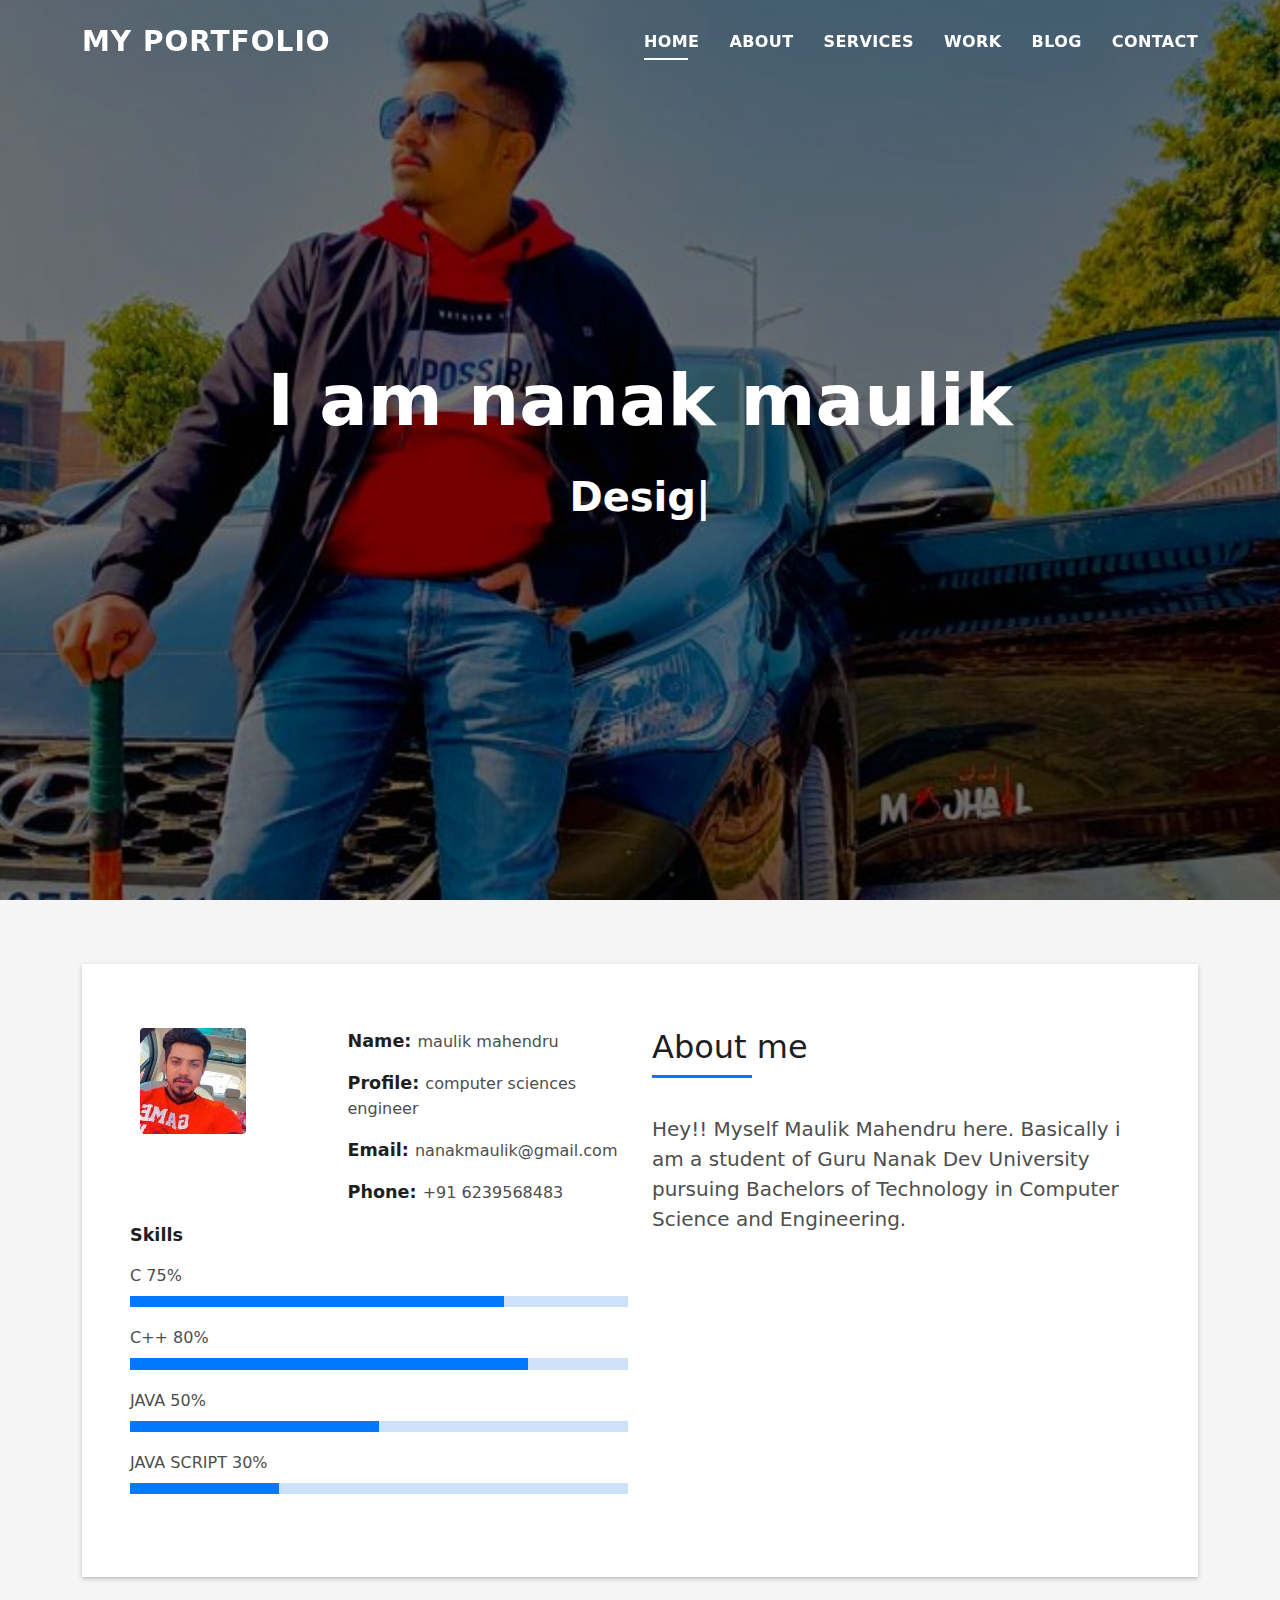
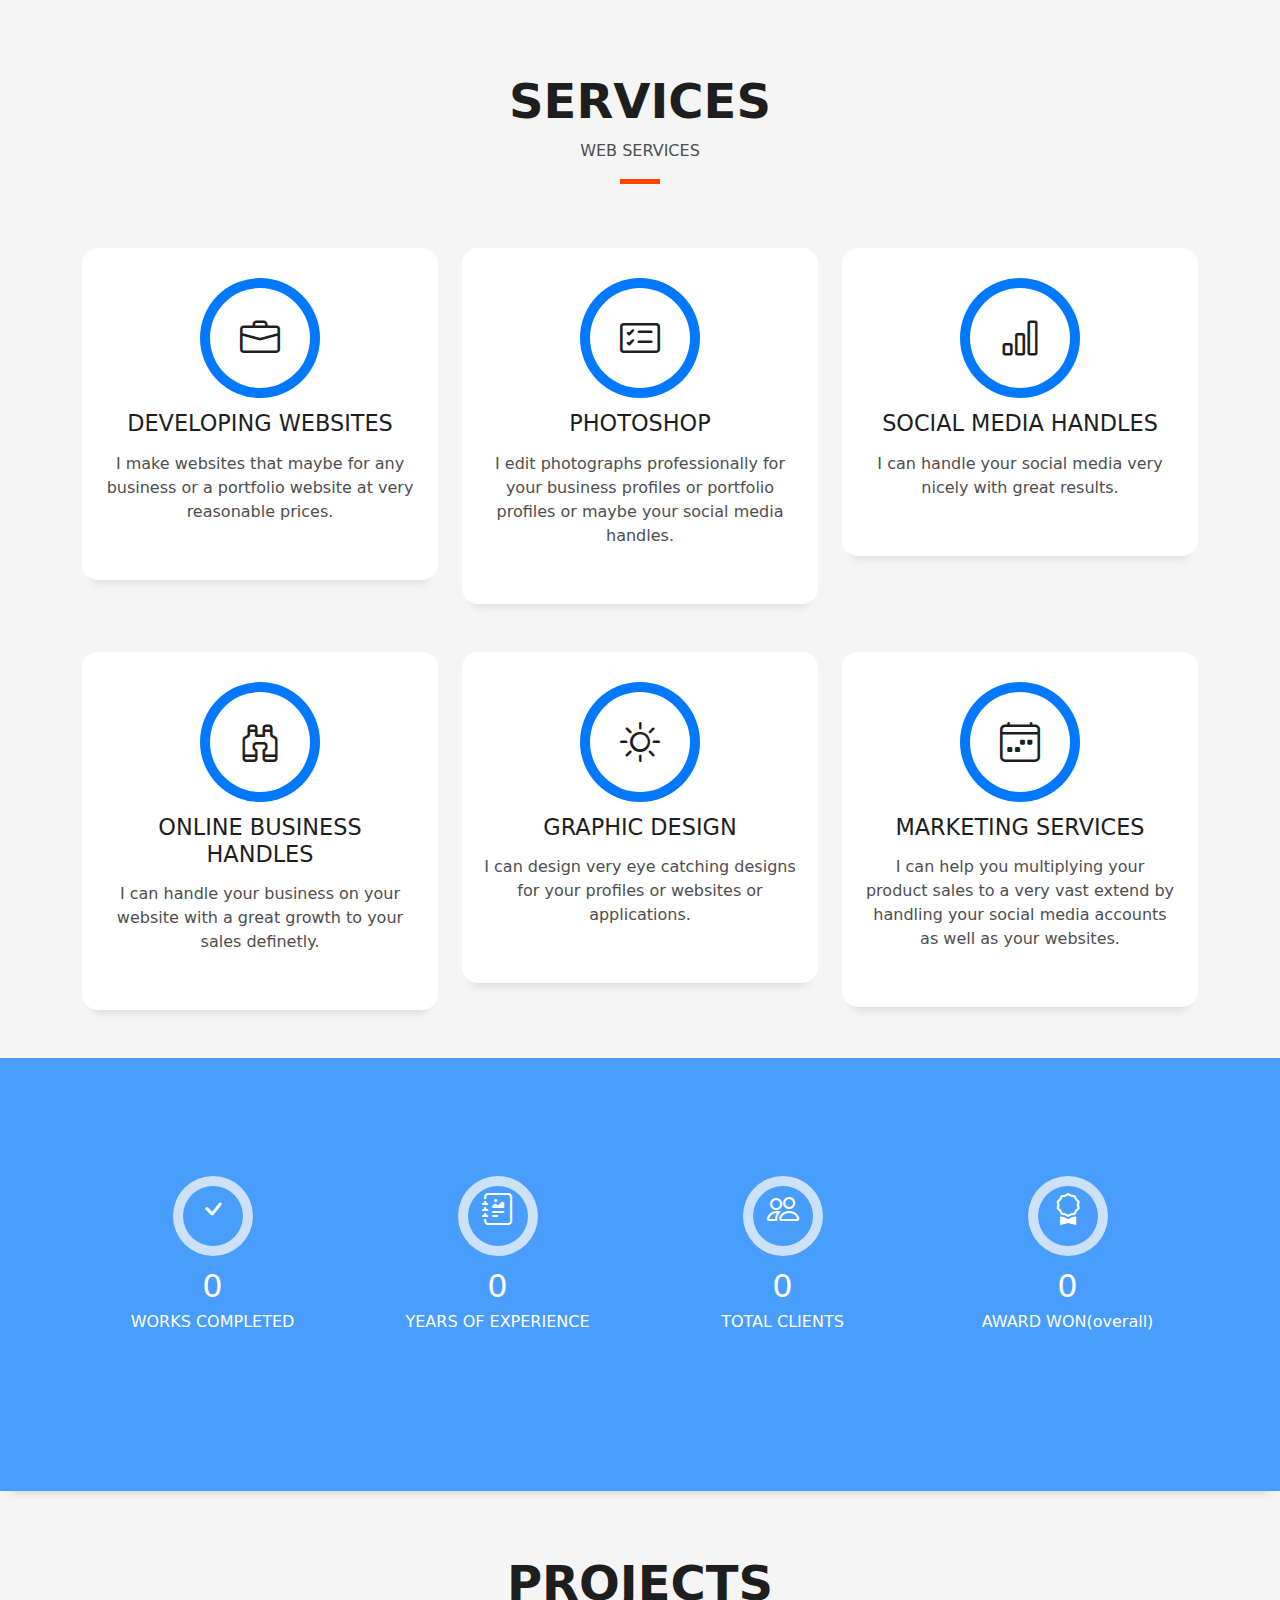
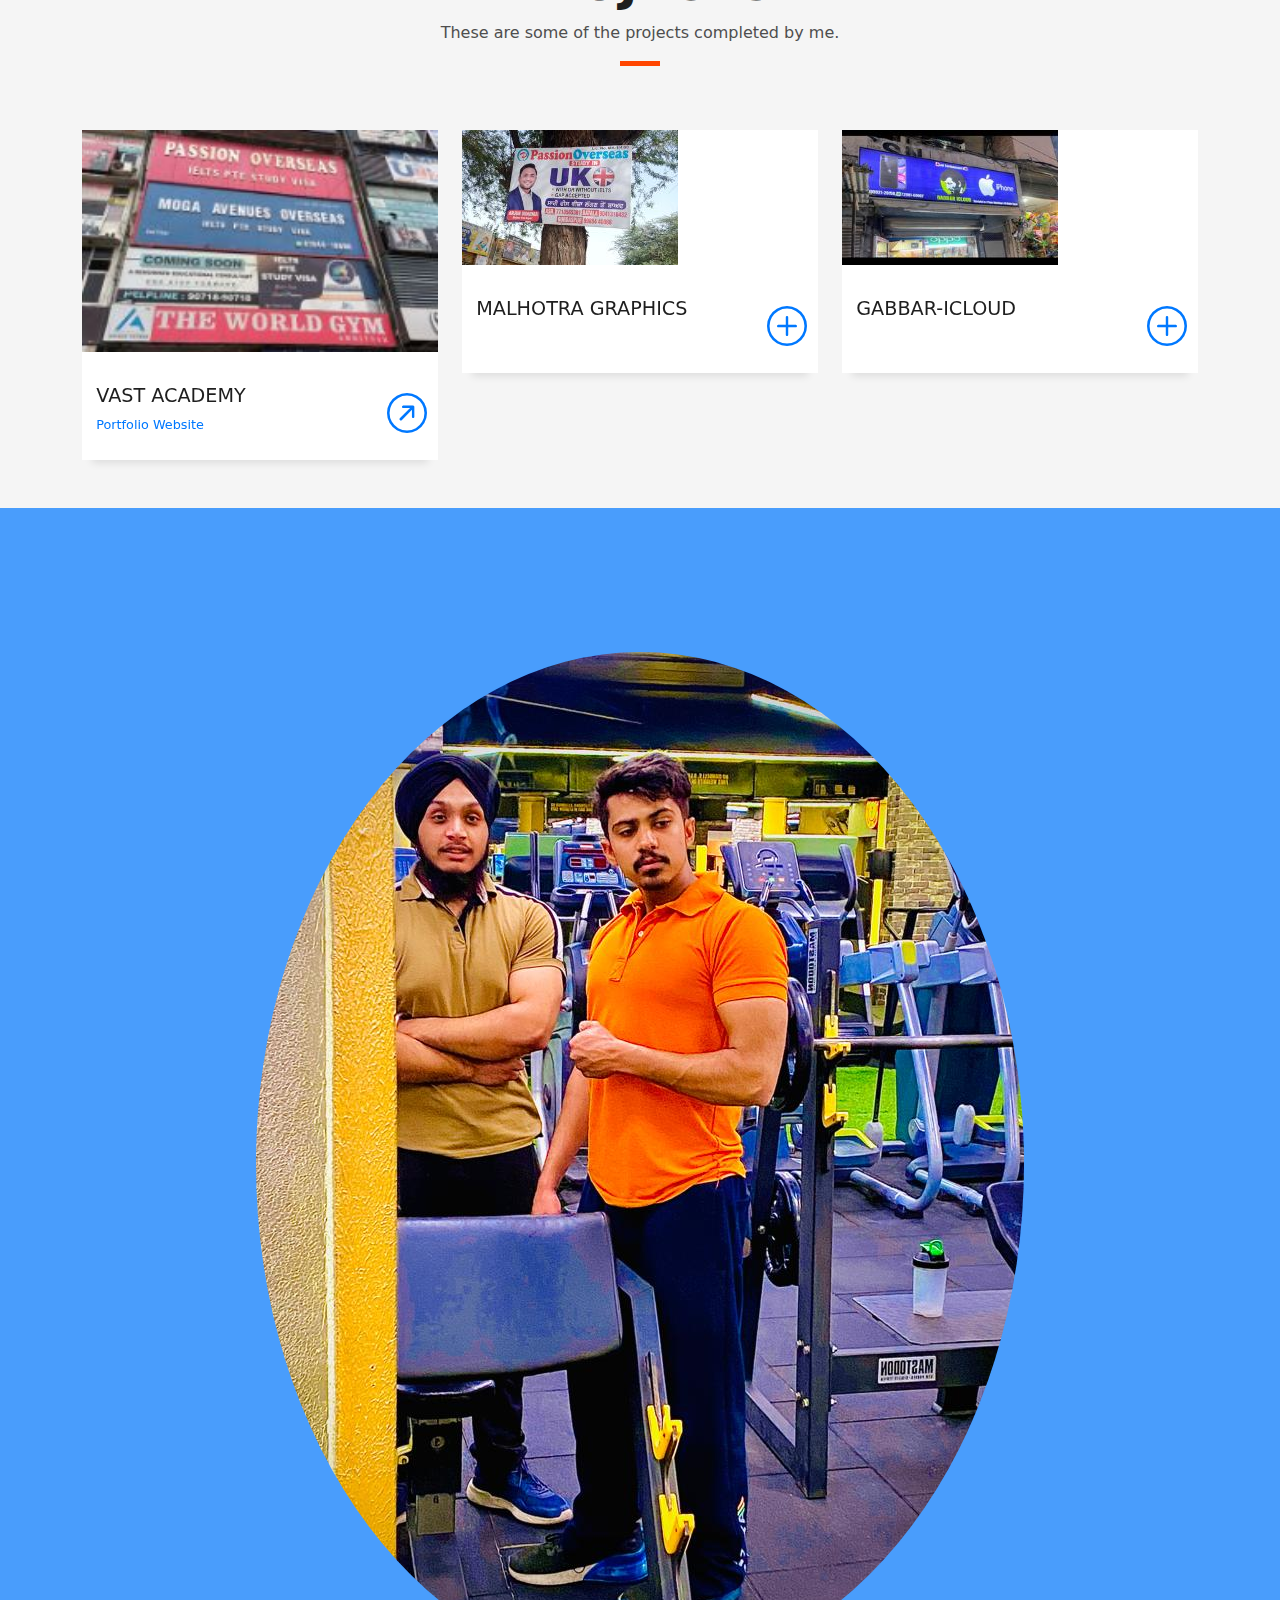
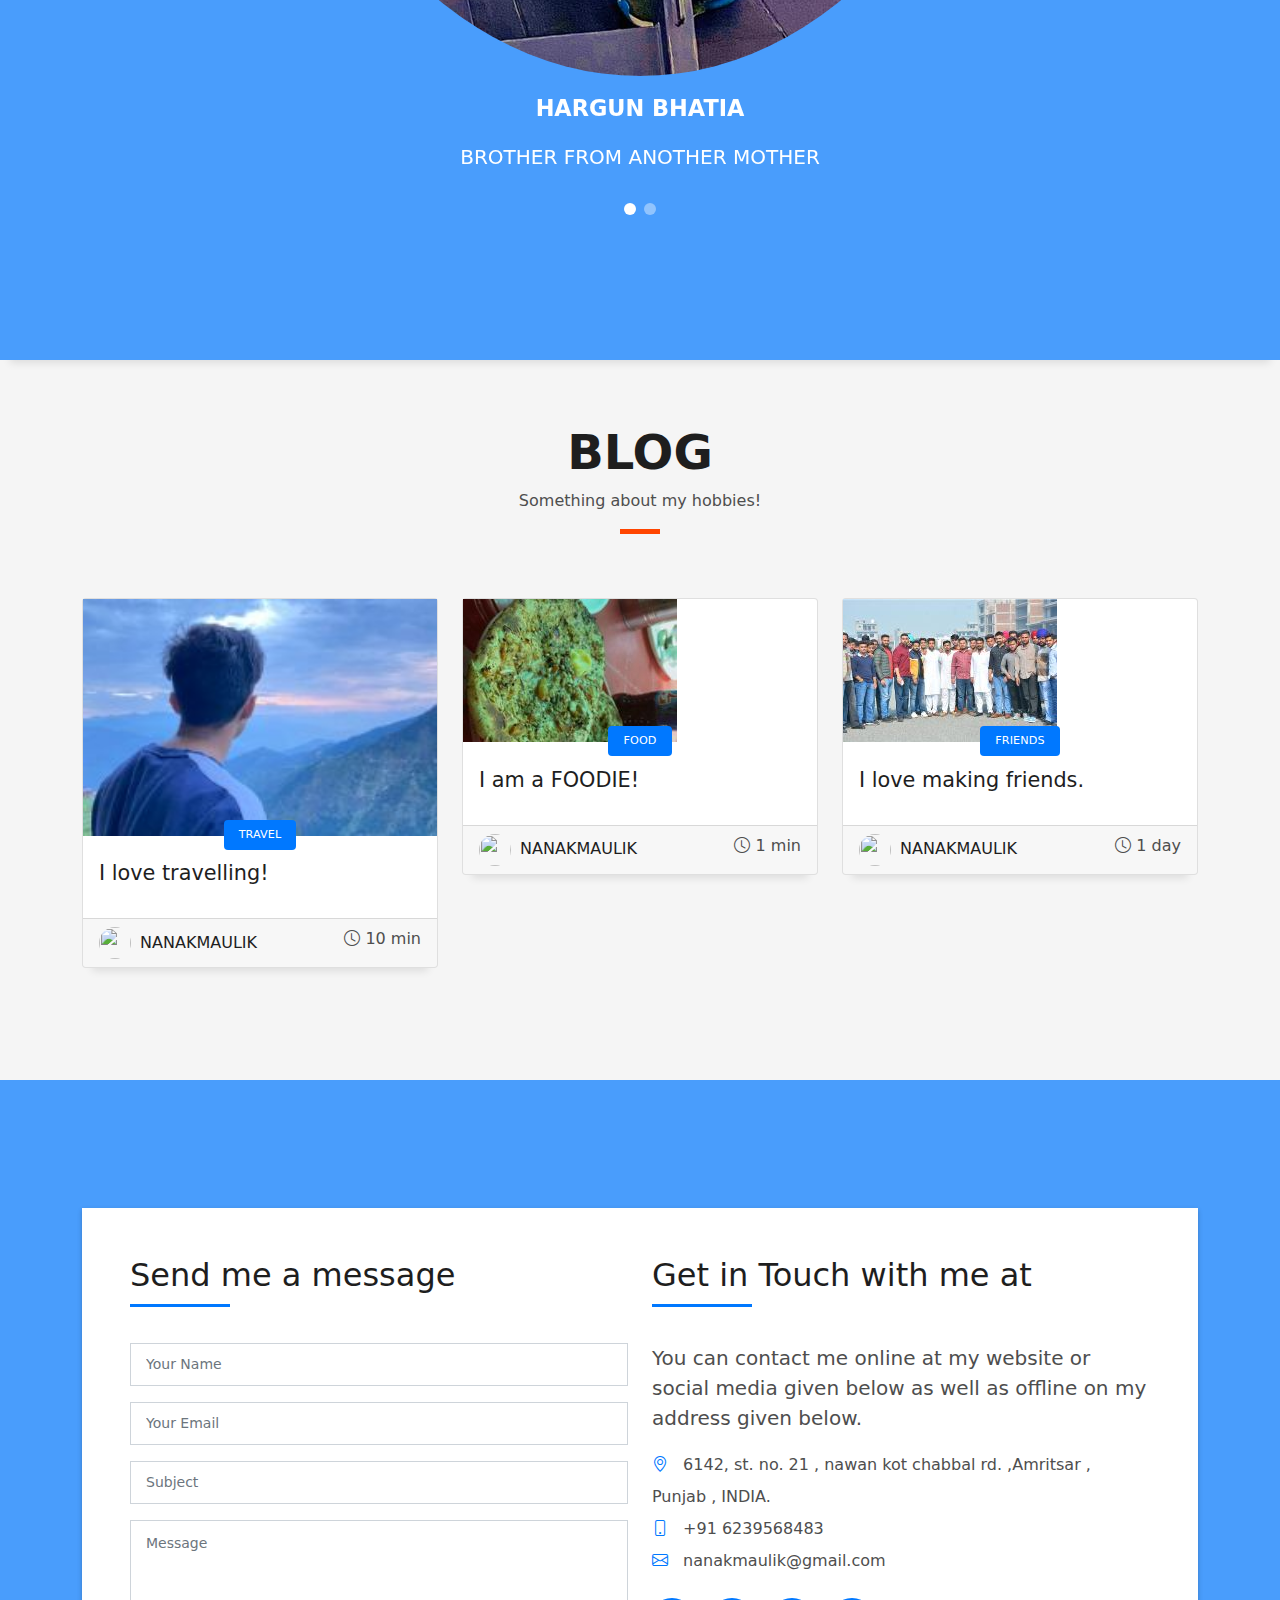
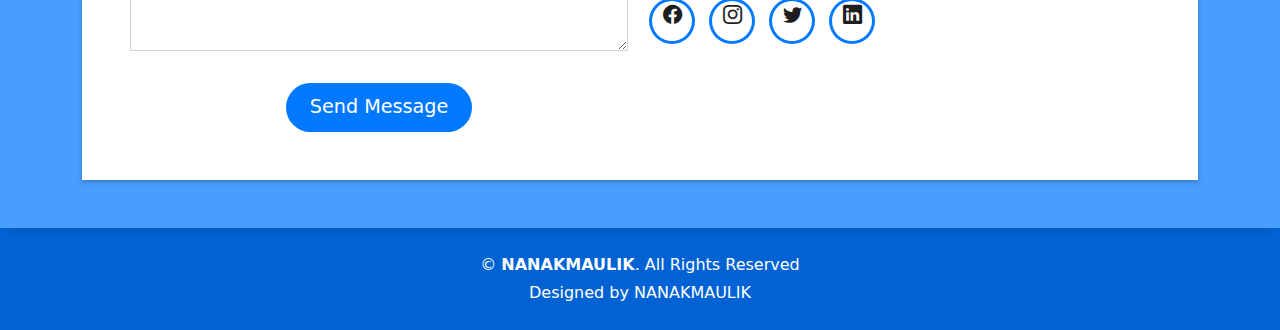
==== commit 94d1688a: "improved about" ====
--- a/index.html
+++ b/index.html
@@ -142,10 +142,7 @@
                       </h5>
                     </div>
                     <p class="lead">
-                      Hey! myself MAULIK MAHENDRU here. Basically i am a student of GURUNANAK DEV UNIVERSITY persuing BACHELORS OF TECHNOLOGY in COMPUTER SCIENCES ENGINEERING.
-
-                    </p>
-                  
+                      Hey!! Myself Maulik Mahendru here. Basically i am a student of Guru Nanak Dev University pursuing Bachelors of Technology in Computer Science and Engineering.
                     </p>
                   </div>
                 </div>
--- a/assets/css/style.css
+++ b/assets/css/style.css
@@ -681,7 +681,7 @@
   opacity: 0.9;
 }
 .hero .hero-title {
-  color: darkred;
+  color: white;
   font-weight: 600;
   font-size: 3rem;
 }
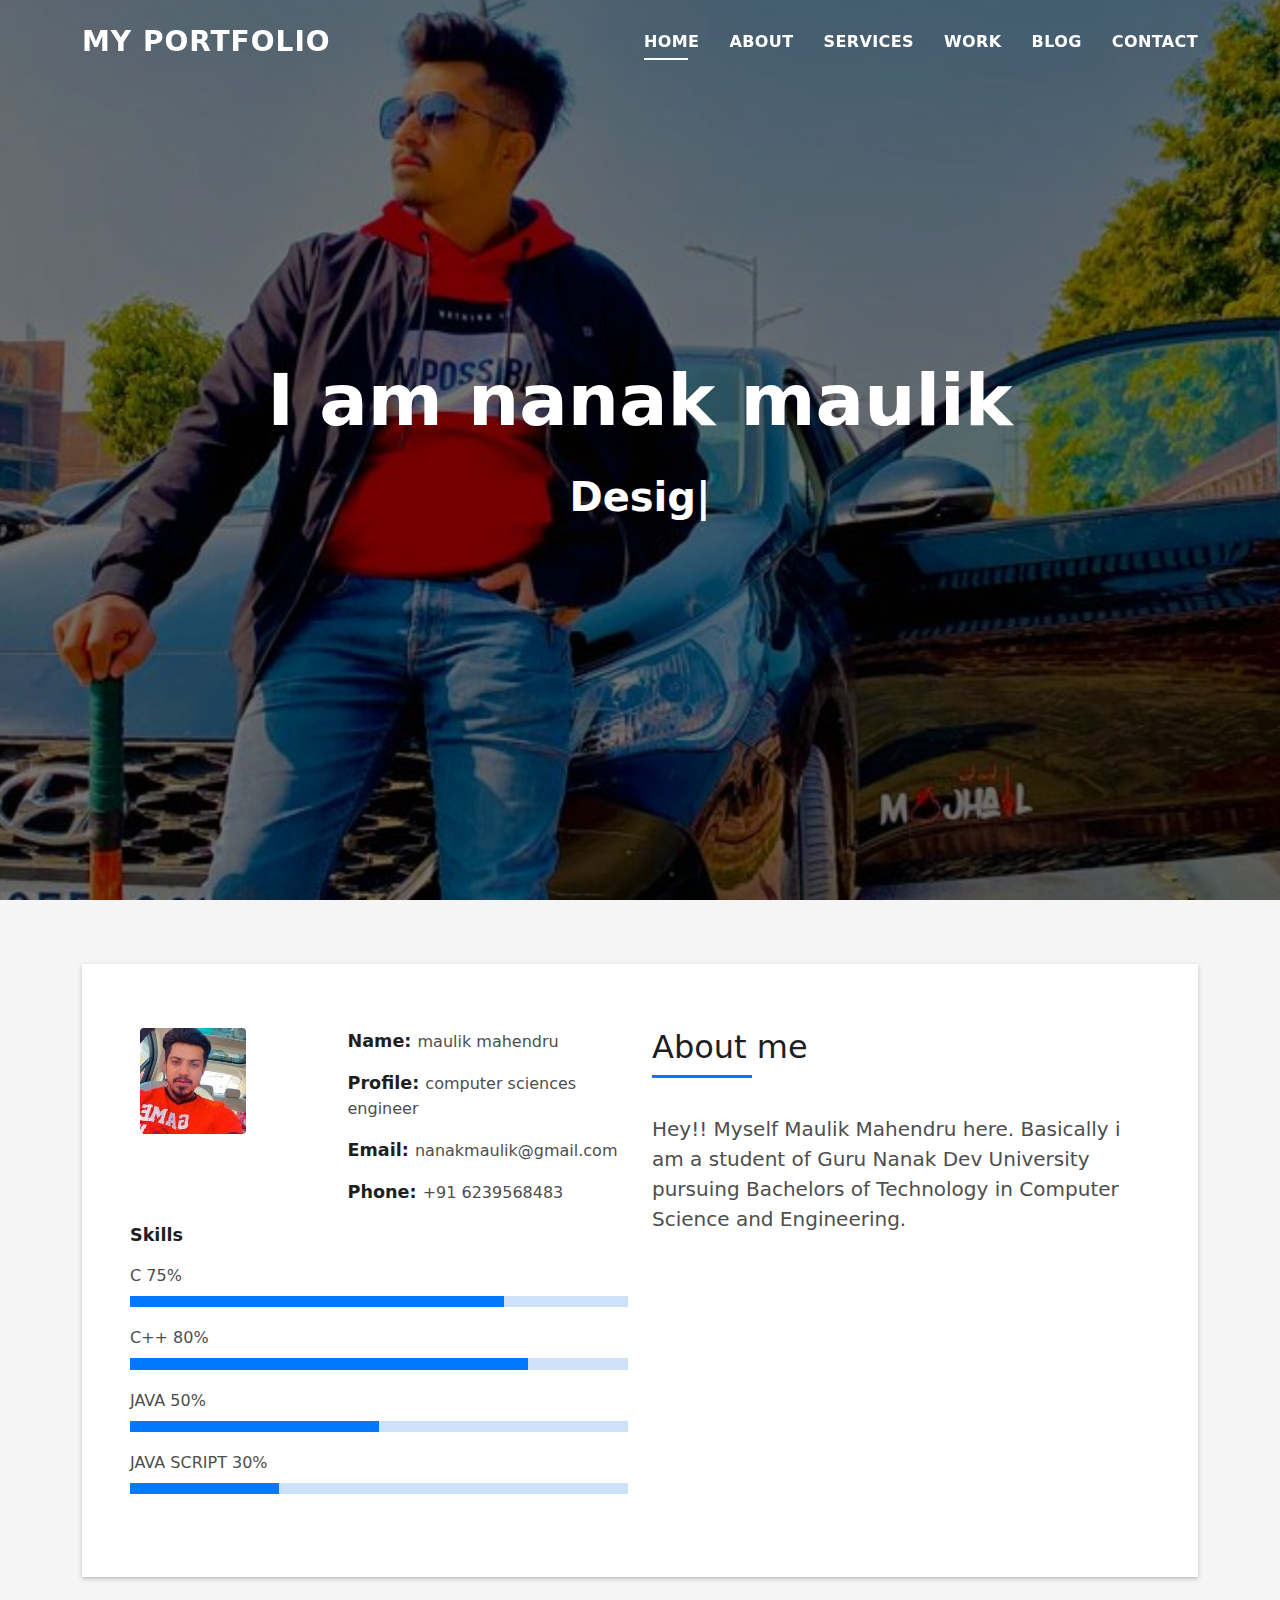
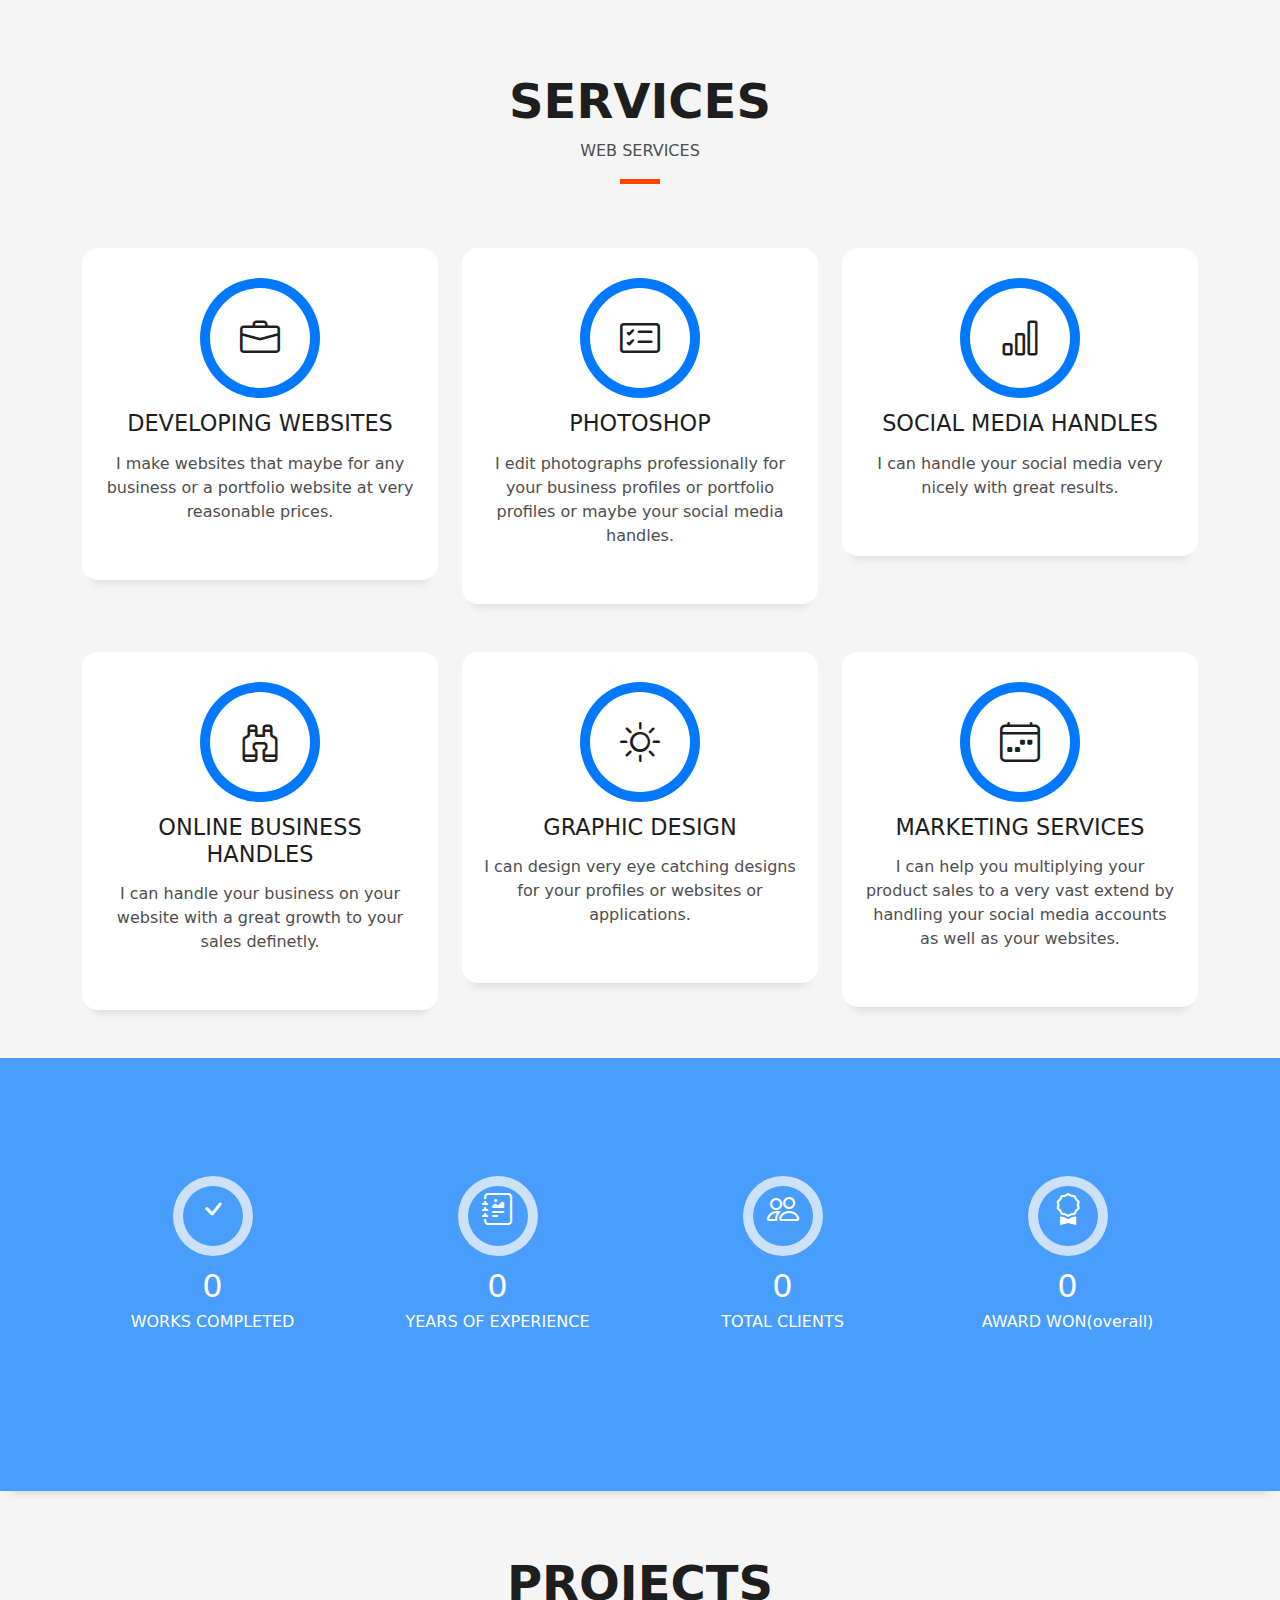
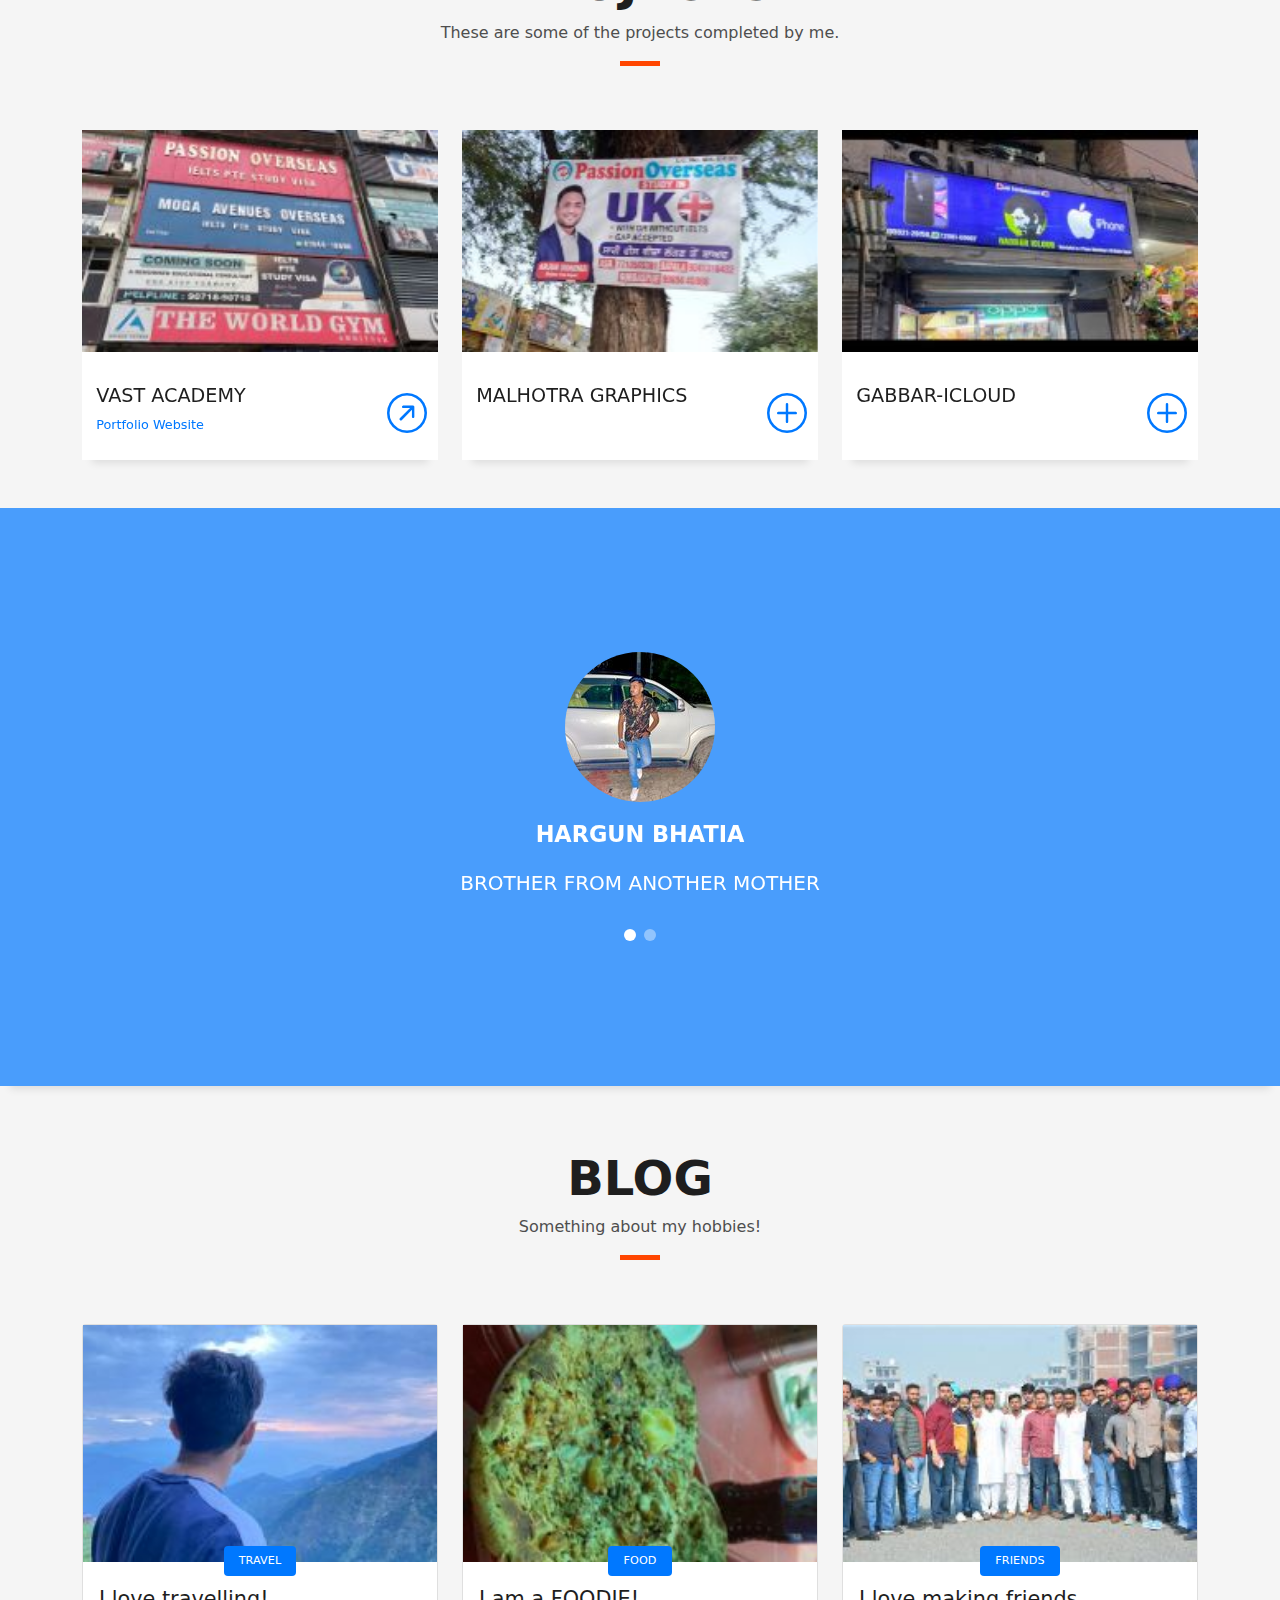
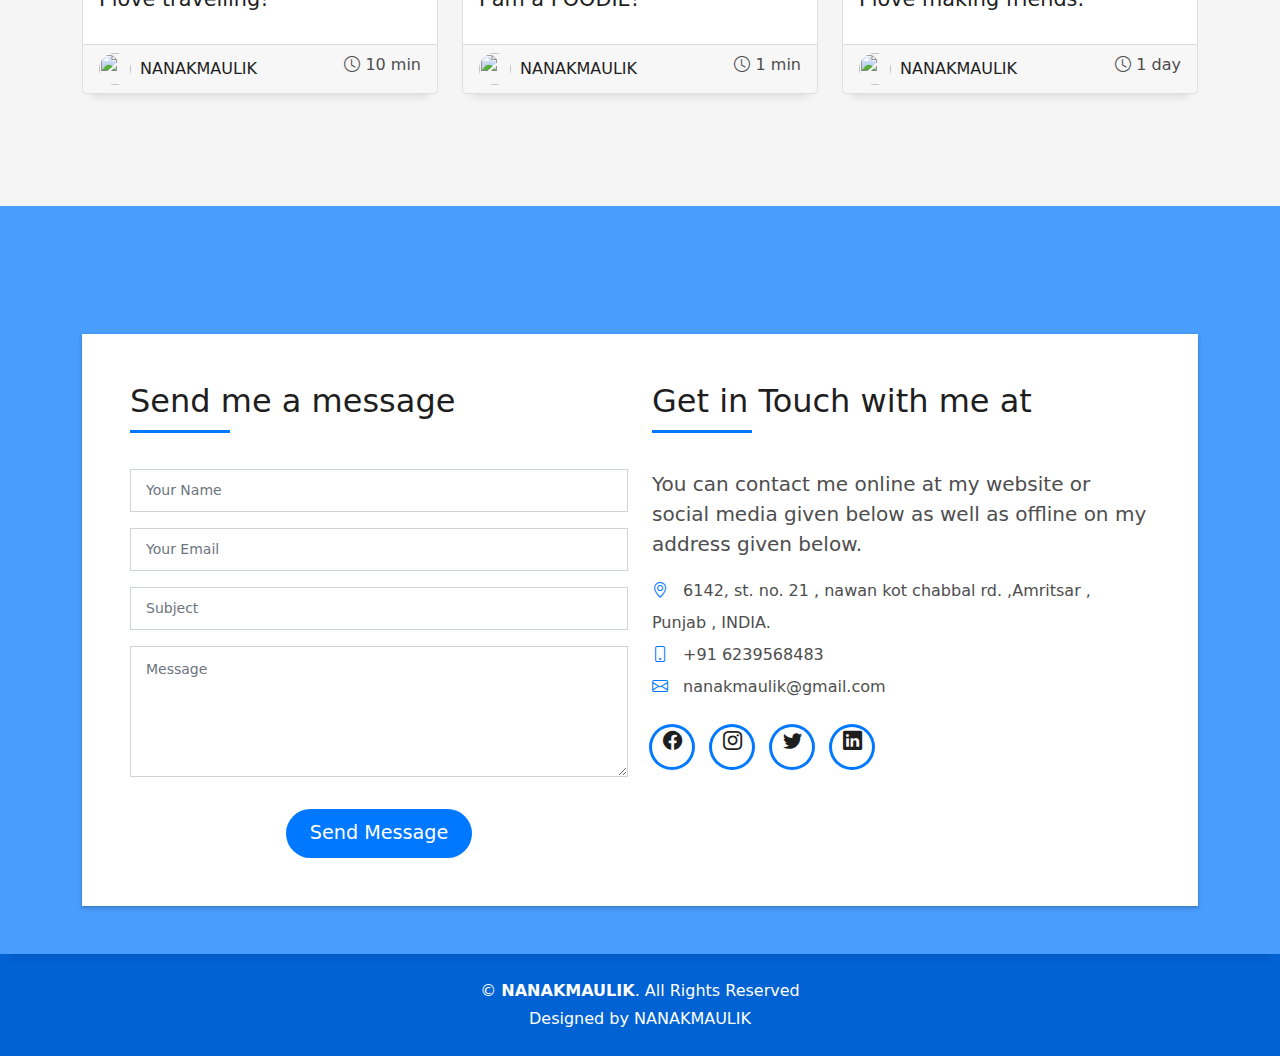
==== commit 3f023164: "updated file" ====
--- a/index.html
+++ b/index.html
@@ -341,7 +341,7 @@
                   </div>
                   <div class="col-sm-4">
                     <div class="w-like">
-                      <a href="portfolio-details.html"> <span class="bi bi-arrow-up-right-circle"></span></a>
+                      <a href="https://nexxuss.in"> <span class="bi bi-arrow-up-right-circle"></span></a>
                     </div>
                   </div>
                 </div>
@@ -352,7 +352,7 @@
             <div class="work-box">
               <a href="assets/img/work-2.jpg" data-gallery="portfolioGallery" class="portfolio-lightbox">
                 <div class="work-img">
-                  <img src="assets/img/work-2.jpg" alt="" class="img-fluid">
+                  <img src="assets/img/work-2.jpg" style="width:100%" alt="" class="img-fluid">
                 </div>
               </a>
               <div class="work-content">
@@ -360,8 +360,7 @@
                   <div class="col-sm-8">
                     <h2 class="w-title">MALHOTRA GRAPHICS</h2>
                     <div class="w-more">
-                      <span class="w-ctegory"></span> 
-                    </div>
+                      <span class="w-ctegory"></span>                      </div>
                   </div>
                   <div class="col-sm-4">
                     <div class="w-like">
@@ -375,8 +374,9 @@
           <div class="col-md-4">
             <div class="work-box">
               <a href="assets/img/work-3.jpg" data-gallery="portfolioGallery" class="portfolio-lightbox">
+                
                 <div class="work-img">
-                  <img src="assets/img/work-3.jpg" alt="" class="img-fluid">
+                  <img src="assets/img/work-3.jpg" style="width:100%" alt="" class="img-fluid">
                 </div>
               </a>
               <div class="work-content">
@@ -501,7 +501,7 @@
           <div class="col-md-4">
             <div class="card card-blog">
               <div class="card-img">
-                <a href="food.html"><img src="assets/img/post-2.jpg" alt="" class="img-fluid"></a>
+                <a href="food.html"><img src="assets/img/post-2.jpg" style="width: 100%" alt="" class="img-fluid"></a>
               </div>
               <div class="card-body">
                 <div class="card-category-box">
@@ -530,7 +530,7 @@
           <div class="col-md-4">
             <div class="card card-blog">
               <div class="card-img">
-                <a href="blog-single.html"><img src="assets/img/post-3.jpg" alt="" class="img-fluid"></a>
+                <a href="friends.html"><img src="assets/img/post-3.jpg" style="width: 100%"  alt="" class="img-fluid"></a>
               </div>
               <div class="card-body">
                 <div class="card-category-box">
